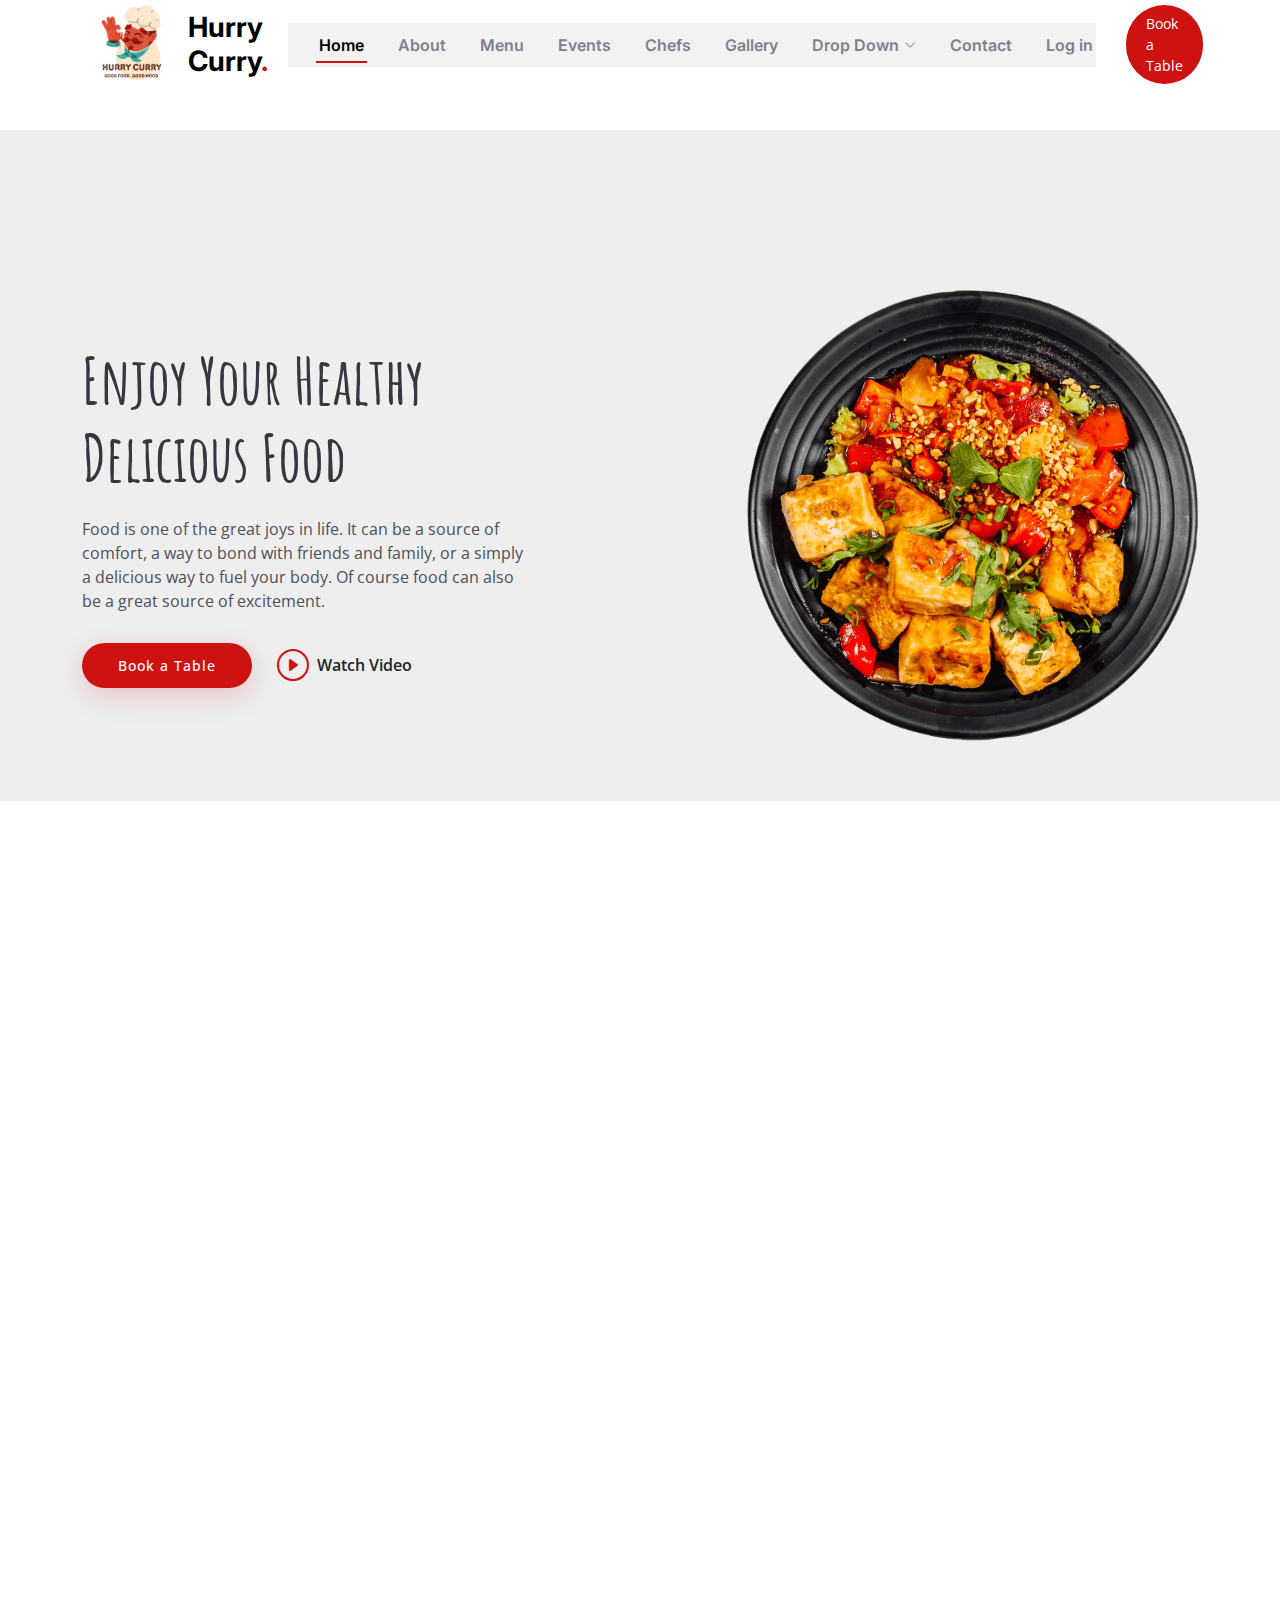
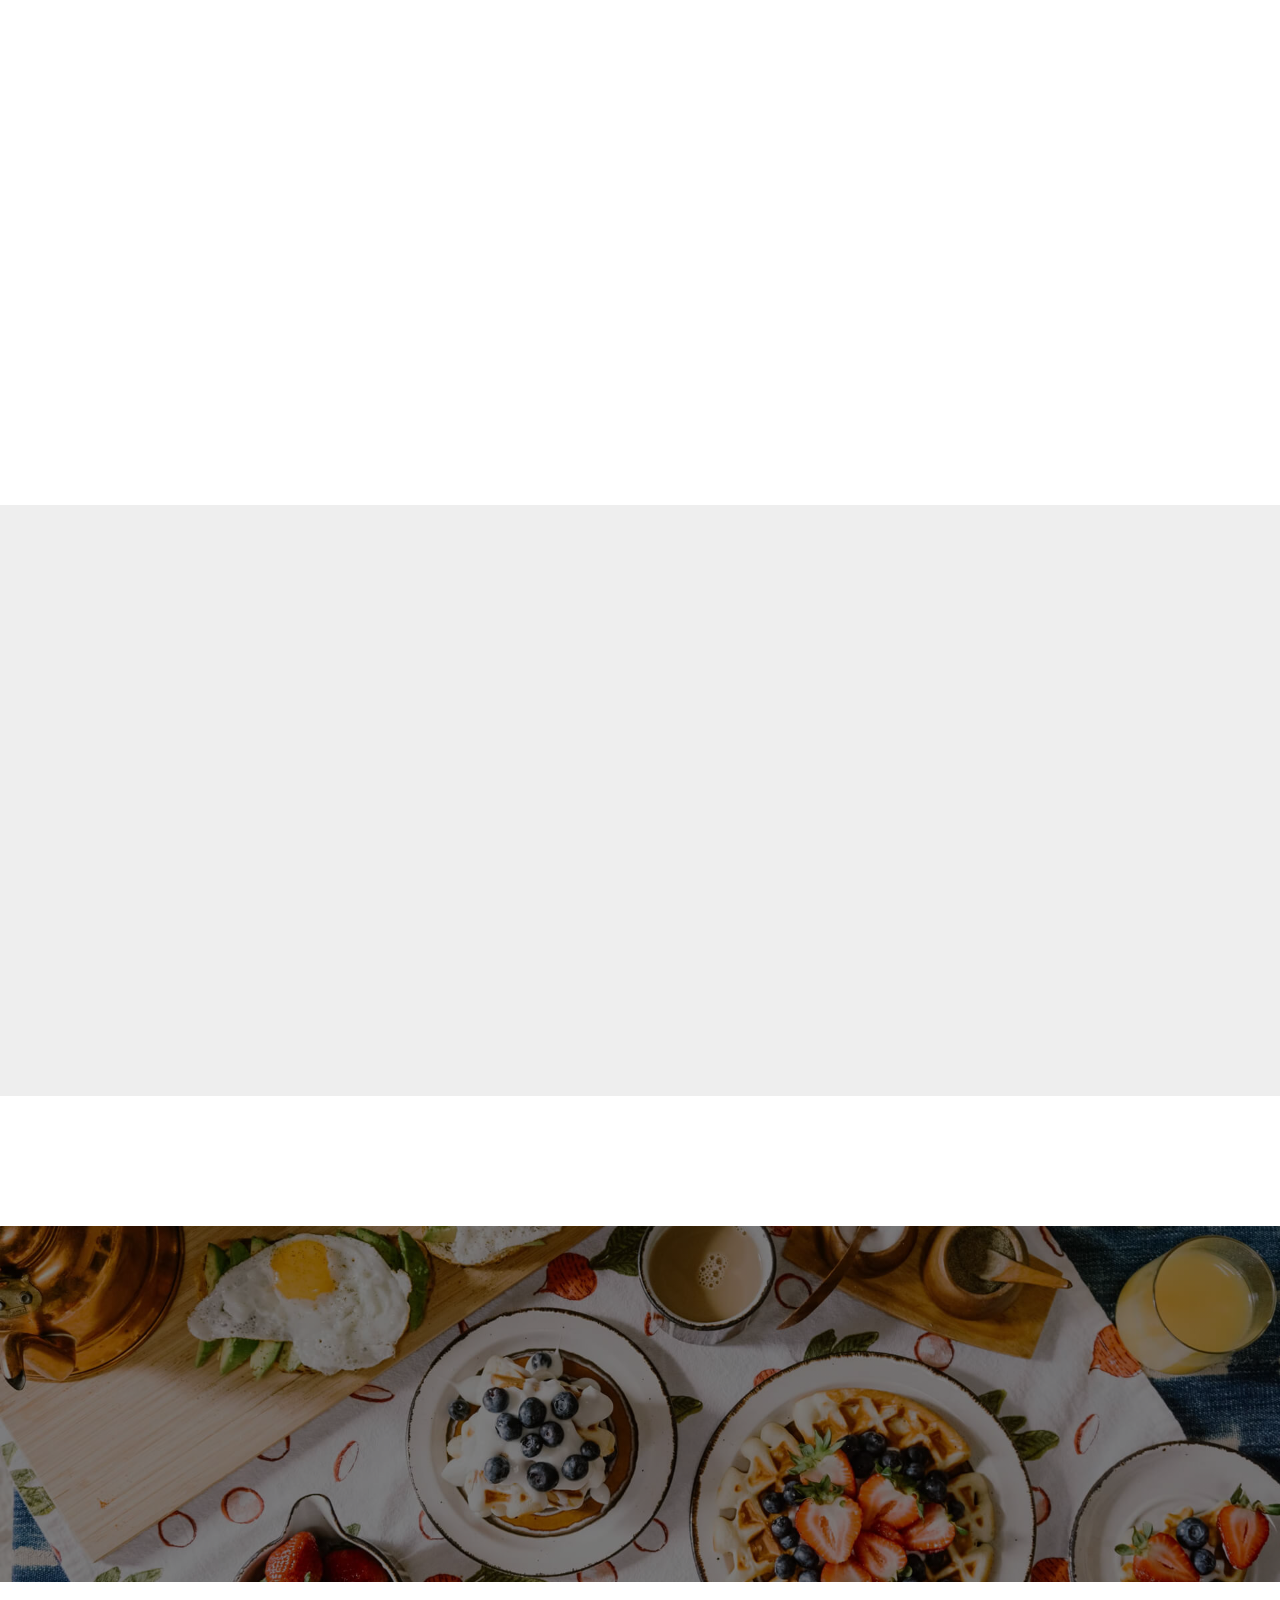
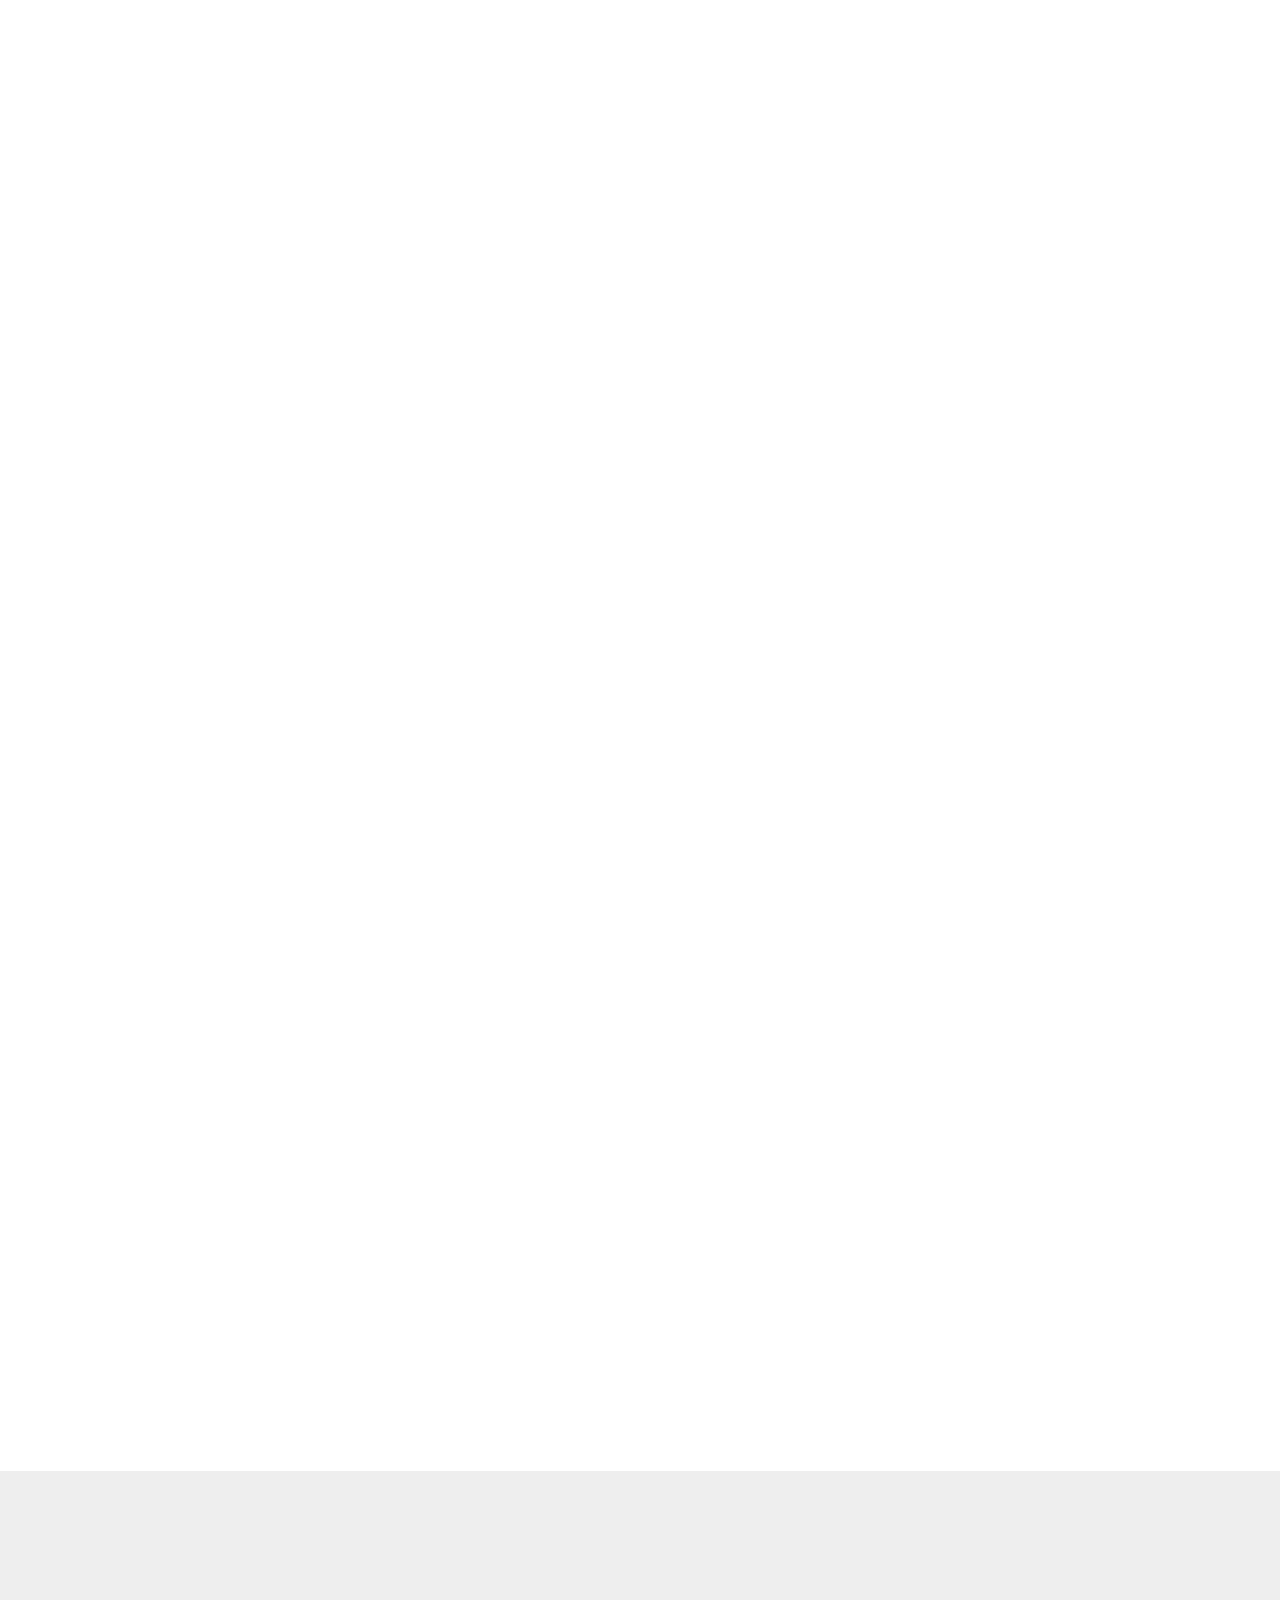
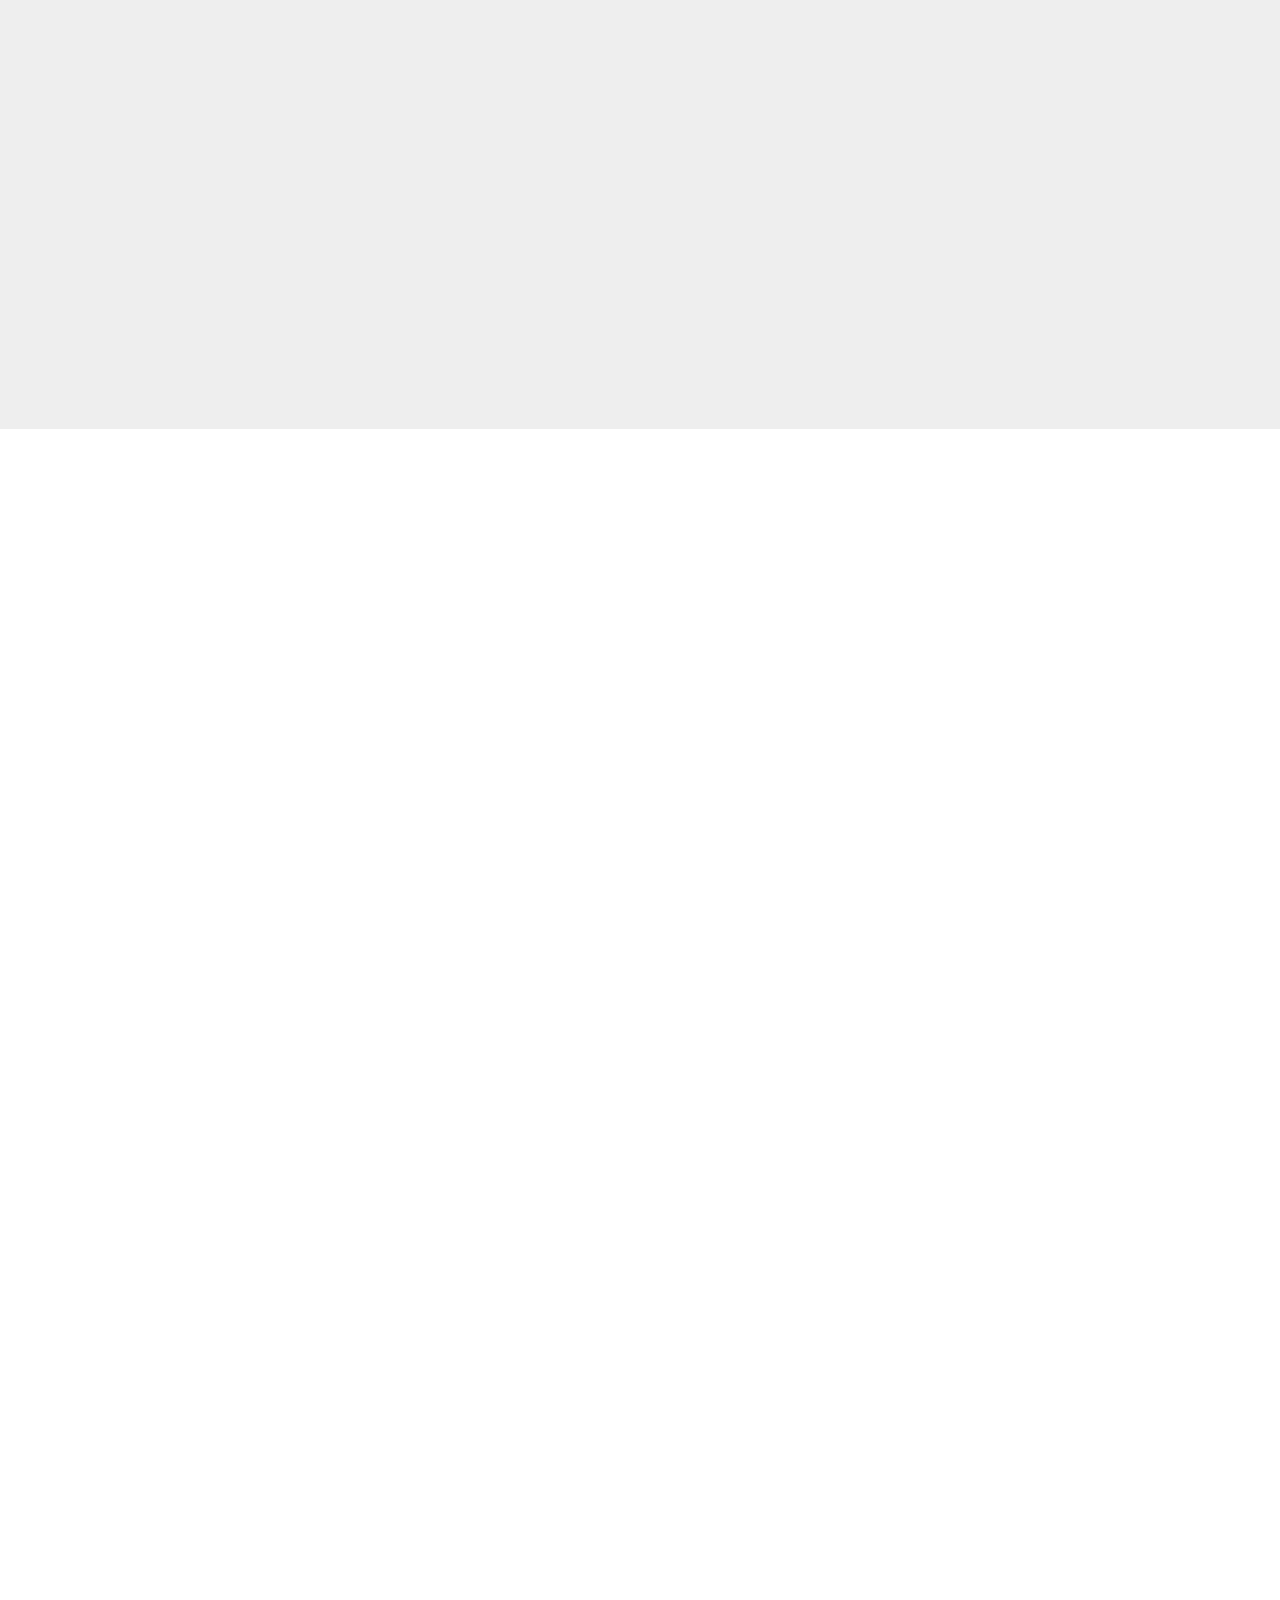
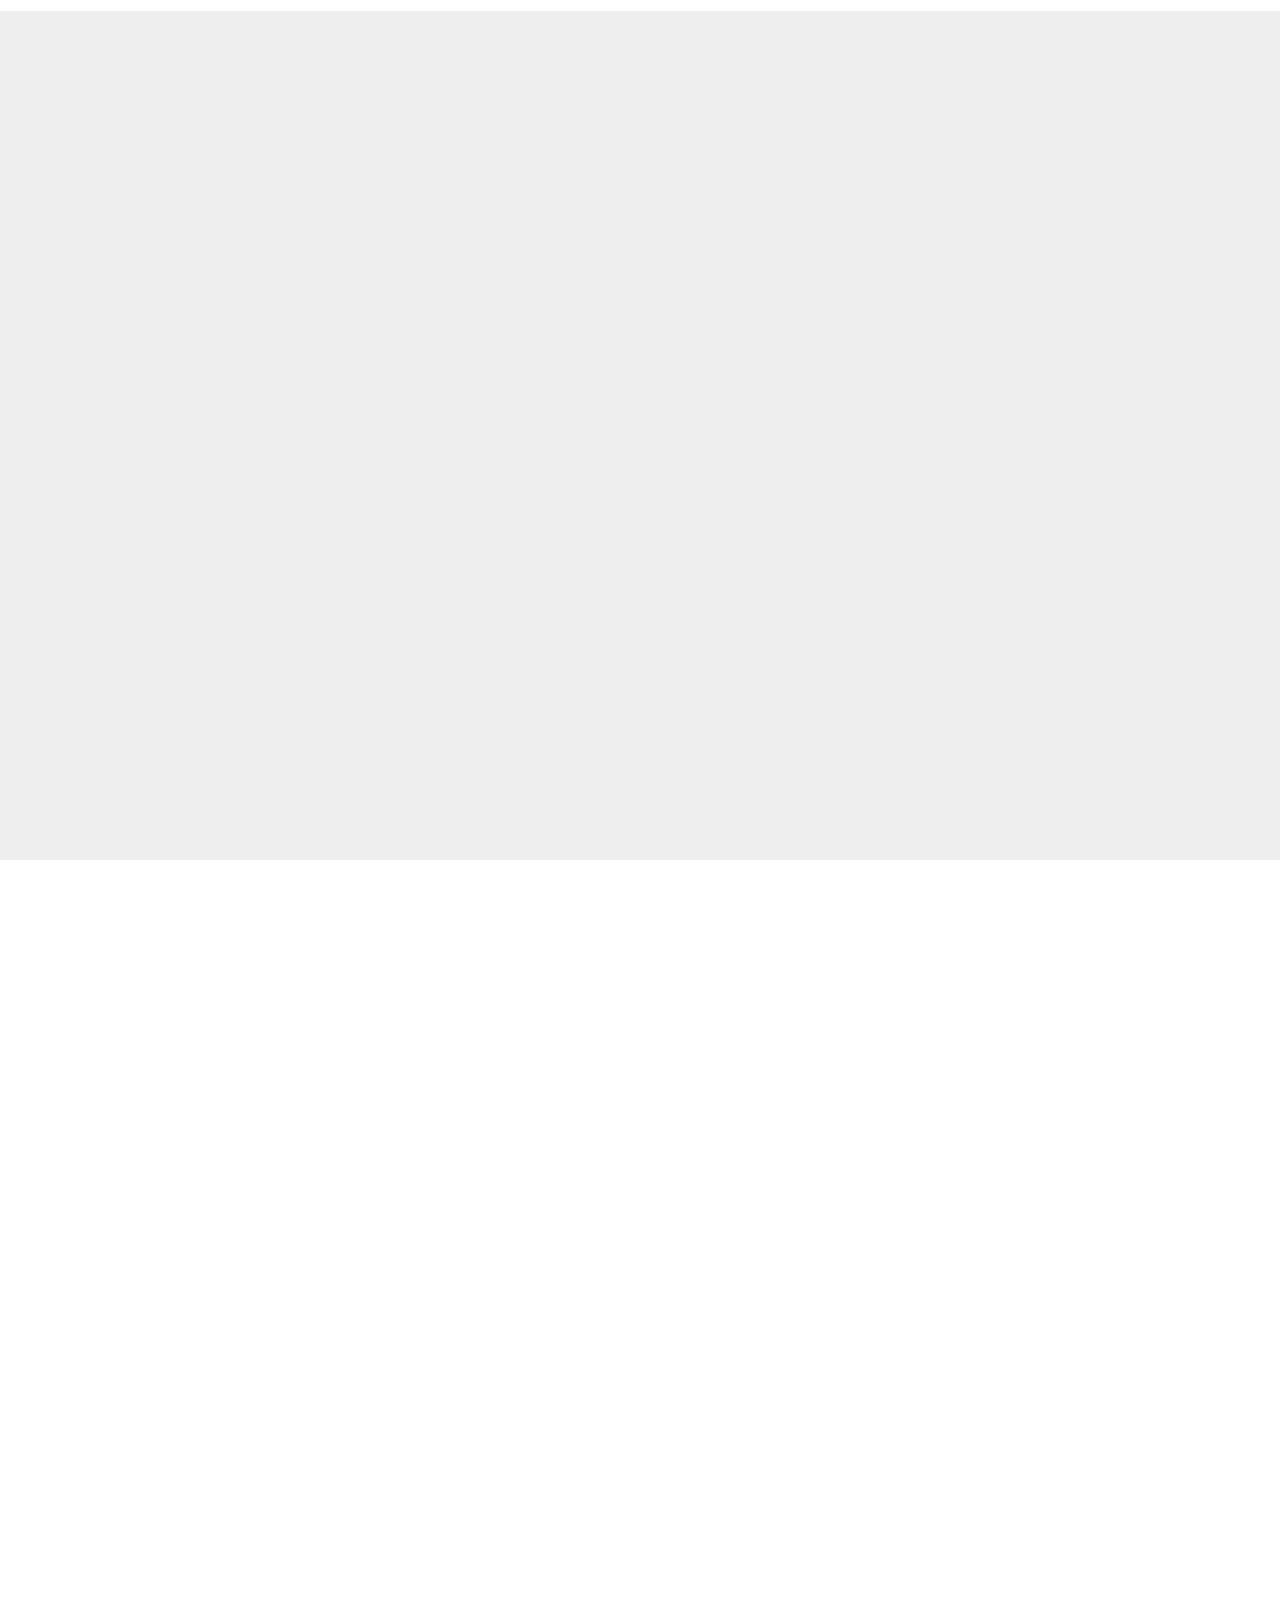
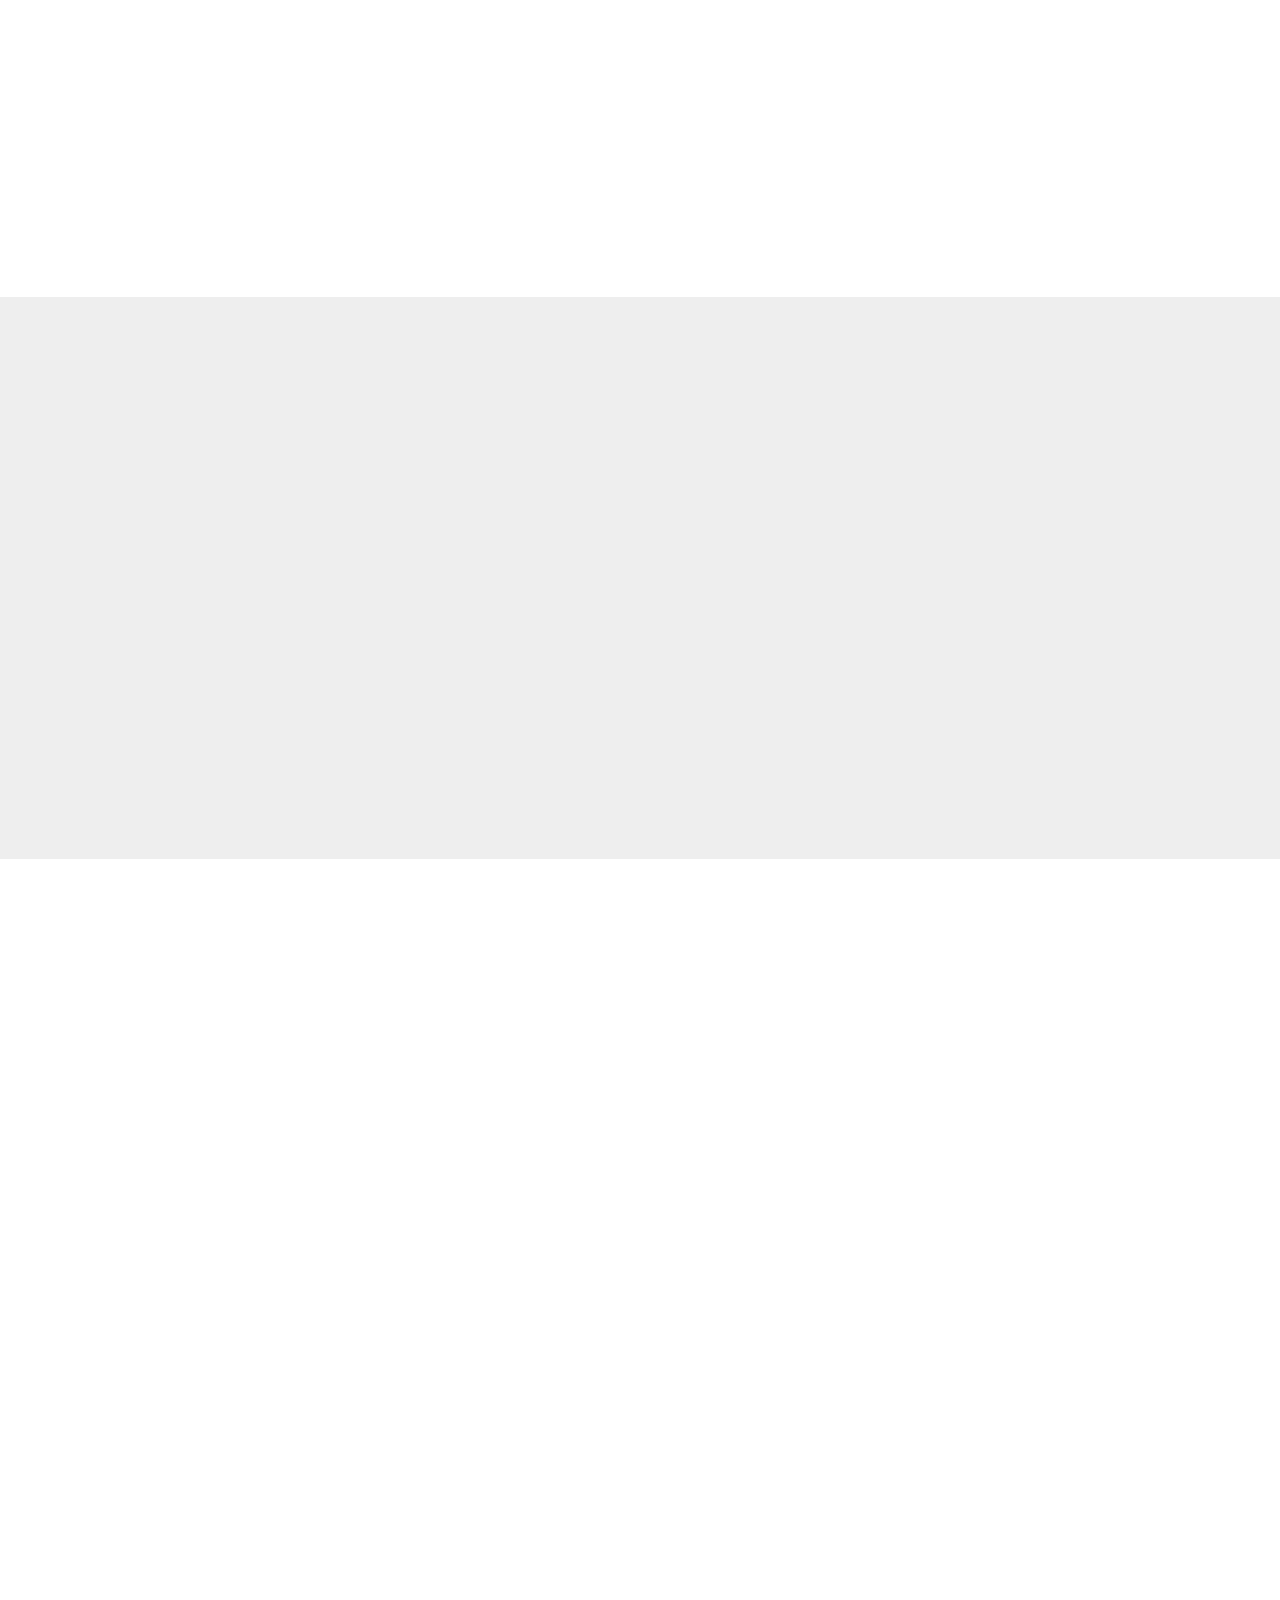
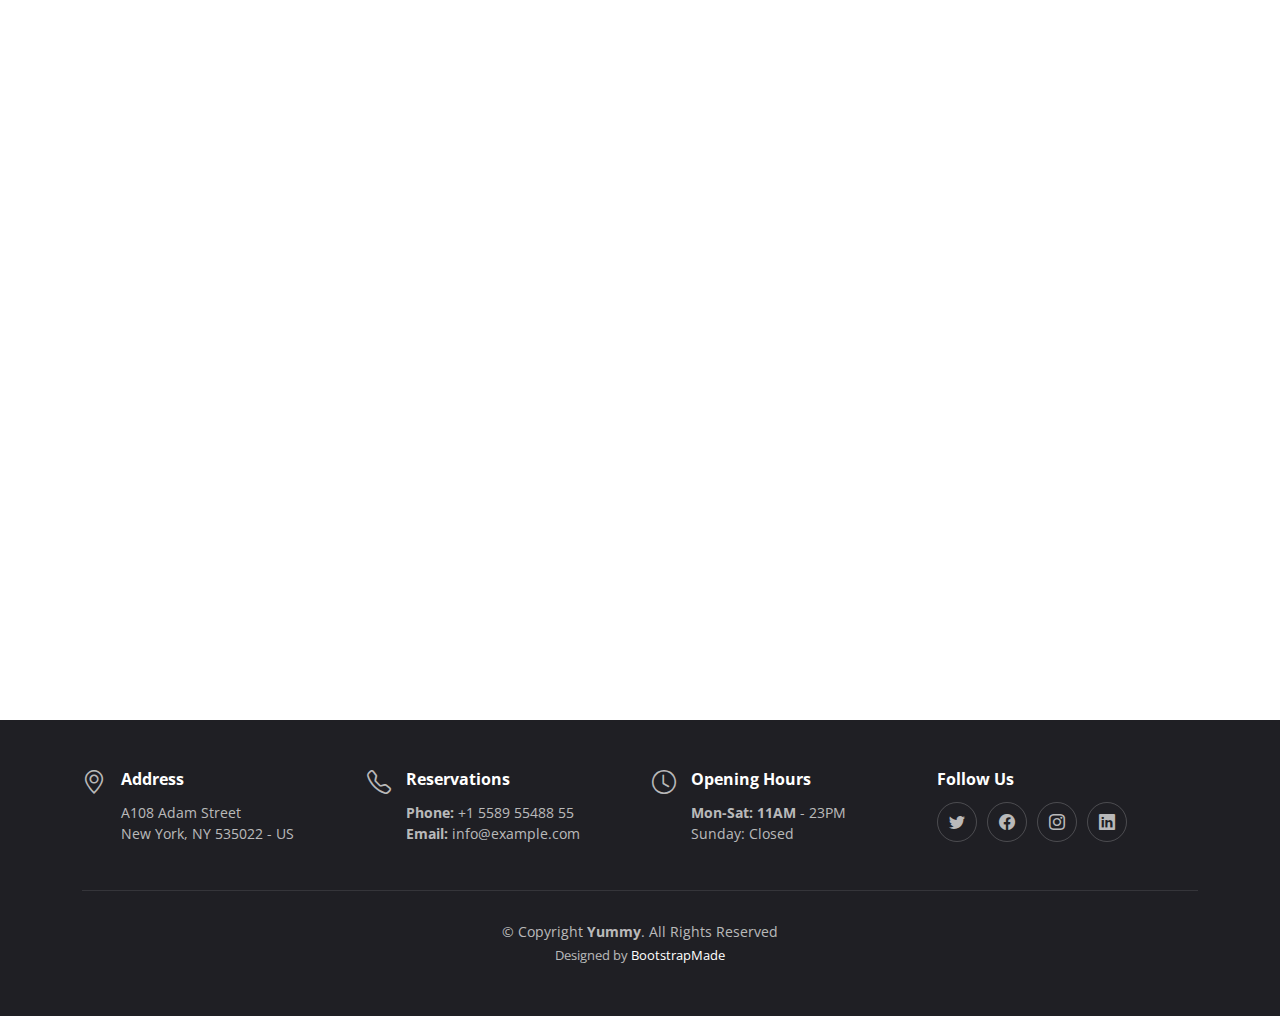
==== index.html @ 573c2448 "first commit" ====
<!DOCTYPE html>
<html lang="en">

<head>
  <meta charset="utf-8">
  <meta content="width=device-width, initial-scale=1.0" name="viewport">

  <title>Hurry_Curry</title>
  <meta content="" name="description">
  <meta content="" name="keywords">

  <!-- Favicons -->
  <link href="assets/img/logo6.jpg" rel="icon">
  <link href="assets/img/apple-touch-icon.png" rel="apple-touch-icon">

  <!-- Google Fonts -->
  <link rel="preconnect" href="https://fonts.googleapis.com">
  <link rel="preconnect" href="https://fonts.gstatic.com" crossorigin>
  <link href="https://fonts.googleapis.com/css2?family=Open+Sans:ital,wght@0,300;0,400;0,500;0,600;0,700;1,300;1,400;1,600;1,700&family=Amatic+SC:ital,wght@0,300;0,400;0,500;0,600;0,700;1,300;1,400;1,500;1,600;1,700&family=Inter:ital,wght@0,300;0,400;0,500;0,600;0,700;1,300;1,400;1,500;1,600;1,700&display=swap" rel="stylesheet">

  <!-- Vendor CSS Files -->
  <link href="assets/vendor/bootstrap/css/bootstrap.min.css" rel="stylesheet">
  <link href="assets/vendor/bootstrap-icons/bootstrap-icons.css" rel="stylesheet">
  <link href="assets/vendor/aos/aos.css" rel="stylesheet">
  <link href="assets/vendor/glightbox/css/glightbox.min.css" rel="stylesheet">
  <link href="assets/vendor/swiper/swiper-bundle.min.css" rel="stylesheet">

  <!-- Template Main CSS File -->
  <link href="assets/css/main.css" rel="stylesheet">

  <!-- =======================================================
  * Template Name: Yummy
  * Updated: May 30 2023 with Bootstrap v5.3.0
  * Template URL: https://bootstrapmade.com/yummy-bootstrap-restaurant-website-template/
  * Author: BootstrapMade.com
  * License: https://bootstrapmade.com/license/
  ======================================================== -->
</head>

<body>

  <!-- ======= Header ======= -->
  <header id="header" class="header fixed-top d-flex align-items-center">
    <div class="container d-flex align-items-center justify-content-between">

      <a href="index.html" class="logo d-flex align-items-center me-auto me-lg-0">
        <!-- Uncomment the line below if you also wish to use an image logo -->
        <img src="assets/img/logo1.png" alt="logo1"height="900"width="120"> 
        <h1>Hurry Curry<span>.</span></h1>
      </a>

      <nav id="navbar" class="navbar">
        <ul>
          <li><a href="#hero">Home</a></li>
          <li><a href="#about">About</a></li>
          <li><a href="#menu">Menu</a></li>
          <li><a href="#events">Events</a></li>
          <li><a href="#chefs">Chefs</a></li>
          <li><a href="#gallery">Gallery</a></li>
          <li class="dropdown"><a href="#"><span>Drop Down</span> <i class="bi bi-chevron-down dropdown-indicator"></i></a>
            <ul>
              <li><a href="#">Drop Down 1</a></li>
              <li class="dropdown"><a href="#"><span>Deep Drop Down</span> <i class="bi bi-chevron-down dropdown-indicator"></i></a>
                <ul>
                  <li><a href="#">Deep Drop Down 1</a></li>
                  <li><a href="#">Deep Drop Down 2</a></li>
                  <li><a href="#">Deep Drop Down 3</a></li>
                  <li><a href="#">Deep Drop Down 4</a></li>
                  <li><a href="#">Deep Drop Down 5</a></li>
                </ul>
              </li>
              <li><a href="#">Drop Down 2</a></li>
              <li><a href="#">Drop Down 3</a></li>
              <li><a href="#">Drop Down 4</a></li>
            </ul>
          </li>
          <li><a href="#contact">Contact</a></li>
          <li><a href="#login">Log in</a></li>
        </ul>
      </nav><!-- .navbar -->

      <a class="btn-book-a-table" href="#book-a-table">Book a Table</a>
      <i class="mobile-nav-toggle mobile-nav-show bi bi-list"></i>
      <i class="mobile-nav-toggle mobile-nav-hide d-none bi bi-x"></i>

    </div>
  </header><!-- End Header -->

  <!-- ======= Hero Section ======= -->
  <section id="hero" class="hero d-flex align-items-center section-bg">
    <div class="container">
      <div class="row justify-content-between gy-5">
        <div class="col-lg-5 order-2 order-lg-1 d-flex flex-column justify-content-center align-items-center align-items-lg-start text-center text-lg-start">
          <h2 data-aos="fade-up">Enjoy Your Healthy<br>Delicious Food</h2>
          <p data-aos="fade-up" data-aos-delay="100">Food is one of the great joys in life. It can be a source of comfort, a way to bond with friends and family, or a simply a delicious way to fuel your body. Of course food can also be a great source of excitement.</p>
          <div class="d-flex" data-aos="fade-up" data-aos-delay="200">
            <a href="#book-a-table" class="btn-book-a-table">Book a Table</a>
            <a href="https://youtu.be/vpkDyUBs6-k" class="glightbox btn-watch-video d-flex align-items-center"><i class="bi bi-play-circle"></i><span>Watch Video</span></a>
          </div>
        </div>
        <div class="col-lg-5 order-1 order-lg-2 text-center text-lg-start">
          <img src="assets/img/hero-img.png" class="img-fluid" alt="" data-aos="zoom-out" data-aos-delay="300">
        </div>
      </div>
    </div>
  </section><!-- End Hero Section -->

  <main id="main">

    <!-- ======= About Section ======= -->
    <section id="about" class="about">
      <div class="container" data-aos="fade-up">

        <div class="section-header">
          <h2>About Us</h2>
          <p>Learn More <span>About Us</span></p>
        </div>

        <div class="row gy-4">
          <div class="col-lg-7 position-relative about-img" style="background-image: url(assets/img/about.jpg) ;" data-aos="fade-up" data-aos-delay="150">
            <div class="call-us position-absolute">
              <h4>Book a Table</h4>
              <p>+1 5589 55488 55</p>
            </div>
          </div>
          <div class="col-lg-5 d-flex align-items-end" data-aos="fade-up" data-aos-delay="300">
            <div class="content ps-0 ps-lg-5">
              <p class="fst-italic">
                Lorem ipsum dolor sit amet, consectetur adipiscing elit, sed do eiusmod tempor incididunt ut labore et dolore
                magna aliqua.
              </p>
              <ul>
                <li><i class="bi bi-check2-all"></i> Ullamco laboris nisi ut aliquip ex ea commodo consequat.</li>
                <li><i class="bi bi-check2-all"></i> Duis aute irure dolor in reprehenderit in voluptate velit.</li>
                <li><i class="bi bi-check2-all"></i> Ullamco laboris nisi ut aliquip ex ea commodo consequat. Duis aute irure dolor in reprehenderit in voluptate trideta storacalaperda mastiro dolore eu fugiat nulla pariatur.</li>
              </ul>
              <p>
                Ullamco laboris nisi ut aliquip ex ea commodo consequat. Duis aute irure dolor in reprehenderit in voluptate
                velit esse cillum dolore eu fugiat nulla pariatur. Excepteur sint occaecat cupidatat non proident
              </p>

              <div class="position-relative mt-4">
                <img src="assets/img/about-2.jpg" class="img-fluid" alt="">
                <a href="https://www.youtube.com/watch?v=LXb3EKWsInQ" class="glightbox play-btn"></a>
              </div>
            </div>
          </div>
        </div>

      </div>
    </section><!-- End About Section -->

    <!-- ======= Why Us Section ======= -->
    <section id="why-us" class="why-us section-bg">
      <div class="container" data-aos="fade-up">

        <div class="row gy-4">

          <div class="col-lg-4" data-aos="fade-up" data-aos-delay="100">
            <div class="why-box">
              <h3>Why Choose Yummy?</h3>
              <p>
                Lorem ipsum dolor sit amet, consectetur adipiscing elit, sed do eiusmod tempor incididunt ut labore et dolore magna aliqua. Duis aute irure dolor in reprehenderit
                Asperiores dolores sed et. Tenetur quia eos. Autem tempore quibusdam vel necessitatibus optio ad corporis.
              </p>
              <div class="text-center">
                <a href="#" class="more-btn">Learn More <i class="bx bx-chevron-right"></i></a>
              </div>
            </div>
          </div><!-- End Why Box -->

          <div class="col-lg-8 d-flex align-items-center">
            <div class="row gy-4">

              <div class="col-xl-4" data-aos="fade-up" data-aos-delay="200">
                <div class="icon-box d-flex flex-column justify-content-center align-items-center">
                  <i class="bi bi-clipboard-data"></i>
                  <h4>Corporis voluptates officia eiusmod</h4>
                  <p>Consequuntur sunt aut quasi enim aliquam quae harum pariatur laboris nisi ut aliquip</p>
                </div>
              </div><!-- End Icon Box -->

              <div class="col-xl-4" data-aos="fade-up" data-aos-delay="300">
                <div class="icon-box d-flex flex-column justify-content-center align-items-center">
                  <i class="bi bi-gem"></i>
                  <h4>Ullamco laboris ladore pan</h4>
                  <p>Excepteur sint occaecat cupidatat non proident, sunt in culpa qui officia deserunt</p>
                </div>
              </div><!-- End Icon Box -->

              <div class="col-xl-4" data-aos="fade-up" data-aos-delay="400">
                <div class="icon-box d-flex flex-column justify-content-center align-items-center">
                  <i class="bi bi-inboxes"></i>
                  <h4>Labore consequatur incidid dolore</h4>
                  <p>Aut suscipit aut cum nemo deleniti aut omnis. Doloribus ut maiores omnis facere</p>
                </div>
              </div><!-- End Icon Box -->

            </div>
          </div>

        </div>

      </div>
    </section><!-- End Why Us Section -->

    <!-- ======= Stats Counter Section ======= -->
    <section id="stats-counter" class="stats-counter">
      <div class="container" data-aos="zoom-out">

        <div class="row gy-4">

          <div class="col-lg-3 col-md-6">
            <div class="stats-item text-center w-100 h-100">
              <span data-purecounter-start="0" data-purecounter-end="232" data-purecounter-duration="1" class="purecounter"></span>
              <p>Clients</p>
            </div>
          </div><!-- End Stats Item -->

          <div class="col-lg-3 col-md-6">
            <div class="stats-item text-center w-100 h-100">
              <span data-purecounter-start="0" data-purecounter-end="521" data-purecounter-duration="1" class="purecounter"></span>
              <p>Projects</p>
            </div>
          </div><!-- End Stats Item -->

          <div class="col-lg-3 col-md-6">
            <div class="stats-item text-center w-100 h-100">
              <span data-purecounter-start="0" data-purecounter-end="1453" data-purecounter-duration="1" class="purecounter"></span>
              <p>Hours Of Support</p>
            </div>
          </div><!-- End Stats Item -->

          <div class="col-lg-3 col-md-6">
            <div class="stats-item text-center w-100 h-100">
              <span data-purecounter-start="0" data-purecounter-end="32" data-purecounter-duration="1" class="purecounter"></span>
              <p>Workers</p>
            </div>
          </div><!-- End Stats Item -->

        </div>

      </div>
    </section><!-- End Stats Counter Section -->

    <!-- ======= Menu Section ======= -->
    <section id="menu" class="menu">
      <div class="container" data-aos="fade-up">

        <div class="section-header">
          <h2>Our Menu</h2>
          <p>Check Our <span>Yummy Menu</span></p>
        </div>

        <ul class="nav nav-tabs d-flex justify-content-center" data-aos="fade-up" data-aos-delay="200">

          <li class="nav-item">
            <a class="nav-link active show" data-bs-toggle="tab" data-bs-target="#menu-starters">
              <h4>Starters</h4>
            </a>
          </li><!-- End tab nav item -->

          <li class="nav-item">
            <a class="nav-link" data-bs-toggle="tab" data-bs-target="#menu-breakfast">
              <h4>Breakfast</h4>
            </a><!-- End tab nav item -->

          <li class="nav-item">
            <a class="nav-link" data-bs-toggle="tab" data-bs-target="#menu-lunch">
              <h4>Lunch</h4>
            </a>
          </li><!-- End tab nav item -->

          <li class="nav-item">
            <a class="nav-link" data-bs-toggle="tab" data-bs-target="#menu-dinner">
              <h4>Dinner</h4>
            </a>
          </li><!-- End tab nav item -->

        </ul>

        <div class="tab-content" data-aos="fade-up" data-aos-delay="300">

          <div class="tab-pane fade active show" id="menu-starters">

            <div class="tab-header text-center">
              <p>Menu</p>
              <h3>Starters</h3>
            </div>

            <div class="row gy-5">

              <div class="col-lg-4 menu-item">
                <a href="assets/img/menu/menu-item-1.png" class="glightbox"><img src="assets/img/menu/menu-item-1.png" class="menu-img img-fluid" alt=""></a>
                <h4>Magnam Tiste</h4>
                <p class="ingredients">
                  Lorem, deren, trataro, filede, nerada
                </p>
                <p class="price">
                  $5.95
                </p>
              </div><!-- Menu Item -->

              <div class="col-lg-4 menu-item">
                <a href="assets/img/menu/menu-item-2.png" class="glightbox"><img src="assets/img/menu/menu-item-2.png" class="menu-img img-fluid" alt=""></a>
                <h4>Aut Luia</h4>
                <p class="ingredients">
                  Lorem, deren, trataro, filede, nerada
                </p>
                <p class="price">
                  $14.95
                </p>
              </div><!-- Menu Item -->

              <div class="col-lg-4 menu-item">
                <a href="assets/img/menu/menu-item-3.png" class="glightbox"><img src="assets/img/menu/menu-item-3.png" class="menu-img img-fluid" alt=""></a>
                <h4>Est Eligendi</h4>
                <p class="ingredients">
                  Lorem, deren, trataro, filede, nerada
                </p>
                <p class="price">
                  $8.95
                </p>
              </div><!-- Menu Item -->

              <div class="col-lg-4 menu-item">
                <a href="assets/img/menu/menu-item-4.png" class="glightbox"><img src="assets/img/menu/menu-item-4.png" class="menu-img img-fluid" alt=""></a>
                <h4>Eos Luibusdam</h4>
                <p class="ingredients">
                  Lorem, deren, trataro, filede, nerada
                </p>
                <p class="price">
                  $12.95
                </p>
              </div><!-- Menu Item -->

              <div class="col-lg-4 menu-item">
                <a href="assets/img/menu/menu-item-5.png" class="glightbox"><img src="assets/img/menu/menu-item-5.png" class="menu-img img-fluid" alt=""></a>
                <h4>Eos Luibusdam</h4>
                <p class="ingredients">
                  Lorem, deren, trataro, filede, nerada
                </p>
                <p class="price">
                  $12.95
                </p>
              </div><!-- Menu Item -->

              <div class="col-lg-4 menu-item">
                <a href="assets/img/menu/menu-item-6.png" class="glightbox"><img src="assets/img/menu/menu-item-6.png" class="menu-img img-fluid" alt=""></a>
                <h4>Laboriosam Direva</h4>
                <p class="ingredients">
                  Lorem, deren, trataro, filede, nerada
                </p>
                <p class="price">
                  $9.95
                </p>
              </div><!-- Menu Item -->

            </div>
          </div><!-- End Starter Menu Content -->

          <div class="tab-pane fade" id="menu-breakfast">

            <div class="tab-header text-center">
              <p>Menu</p>
              <h3>Breakfast</h3>
            </div>

            <div class="row gy-5">

              <div class="col-lg-4 menu-item">
                <a href="assets/img/menu/menu-item-1.png" class="glightbox"><img src="assets/img/menu/menu-item-1.png" class="menu-img img-fluid" alt=""></a>
                <h4>Magnam Tiste</h4>
                <p class="ingredients">
                  Lorem, deren, trataro, filede, nerada
                </p>
                <p class="price">
                  $5.95
                </p>
              </div><!-- Menu Item -->

              <div class="col-lg-4 menu-item">
                <a href="assets/img/menu/menu-item-2.png" class="glightbox"><img src="assets/img/menu/menu-item-2.png" class="menu-img img-fluid" alt=""></a>
                <h4>Aut Luia</h4>
                <p class="ingredients">
                  Lorem, deren, trataro, filede, nerada
                </p>
                <p class="price">
                  $14.95
                </p>
              </div><!-- Menu Item -->

              <div class="col-lg-4 menu-item">
                <a href="assets/img/menu/menu-item-3.png" class="glightbox"><img src="assets/img/menu/menu-item-3.png" class="menu-img img-fluid" alt=""></a>
                <h4>Est Eligendi</h4>
                <p class="ingredients">
                  Lorem, deren, trataro, filede, nerada
                </p>
                <p class="price">
                  $8.95
                </p>
              </div><!-- Menu Item -->

              <div class="col-lg-4 menu-item">
                <a href="assets/img/menu/menu-item-4.png" class="glightbox"><img src="assets/img/menu/menu-item-4.png" class="menu-img img-fluid" alt=""></a>
                <h4>Eos Luibusdam</h4>
                <p class="ingredients">
                  Lorem, deren, trataro, filede, nerada
                </p>
                <p class="price">
                  $12.95
                </p>
              </div><!-- Menu Item -->

              <div class="col-lg-4 menu-item">
                <a href="assets/img/menu/menu-item-5.png" class="glightbox"><img src="assets/img/menu/menu-item-5.png" class="menu-img img-fluid" alt=""></a>
                <h4>Eos Luibusdam</h4>
                <p class="ingredients">
                  Lorem, deren, trataro, filede, nerada
                </p>
                <p class="price">
                  $12.95
                </p>
              </div><!-- Menu Item -->

              <div class="col-lg-4 menu-item">
                <a href="assets/img/menu/menu-item-6.png" class="glightbox"><img src="assets/img/menu/menu-item-6.png" class="menu-img img-fluid" alt=""></a>
                <h4>Laboriosam Direva</h4>
                <p class="ingredients">
                  Lorem, deren, trataro, filede, nerada
                </p>
                <p class="price">
                  $9.95
                </p>
              </div><!-- Menu Item -->

            </div>
          </div><!-- End Breakfast Menu Content -->

          <div class="tab-pane fade" id="menu-lunch">

            <div class="tab-header text-center">
              <p>Menu</p>
              <h3>Lunch</h3>
            </div>

            <div class="row gy-5">

              <div class="col-lg-4 menu-item">
                <a href="assets/img/menu/menu-item-1.png" class="glightbox"><img src="assets/img/menu/menu-item-1.png" class="menu-img img-fluid" alt=""></a>
                <h4>Magnam Tiste</h4>
                <p class="ingredients">
                  Lorem, deren, trataro, filede, nerada
                </p>
                <p class="price">
                  $5.95
                </p>
              </div><!-- Menu Item -->

              <div class="col-lg-4 menu-item">
                <a href="assets/img/menu/menu-item-2.png" class="glightbox"><img src="assets/img/menu/menu-item-2.png" class="menu-img img-fluid" alt=""></a>
                <h4>Aut Luia</h4>
                <p class="ingredients">
                  Lorem, deren, trataro, filede, nerada
                </p>
                <p class="price">
                  $14.95
                </p>
              </div><!-- Menu Item -->

              <div class="col-lg-4 menu-item">
                <a href="assets/img/menu/menu-item-3.png" class="glightbox"><img src="assets/img/menu/menu-item-3.png" class="menu-img img-fluid" alt=""></a>
                <h4>Est Eligendi</h4>
                <p class="ingredients">
                  Lorem, deren, trataro, filede, nerada
                </p>
                <p class="price">
                  $8.95
                </p>
              </div><!-- Menu Item -->

              <div class="col-lg-4 menu-item">
                <a href="assets/img/menu/menu-item-4.png" class="glightbox"><img src="assets/img/menu/menu-item-4.png" class="menu-img img-fluid" alt=""></a>
                <h4>Eos Luibusdam</h4>
                <p class="ingredients">
                  Lorem, deren, trataro, filede, nerada
                </p>
                <p class="price">
                  $12.95
                </p>
              </div><!-- Menu Item -->

              <div class="col-lg-4 menu-item">
                <a href="assets/img/menu/menu-item-5.png" class="glightbox"><img src="assets/img/menu/menu-item-5.png" class="menu-img img-fluid" alt=""></a>
                <h4>Eos Luibusdam</h4>
                <p class="ingredients">
                  Lorem, deren, trataro, filede, nerada
                </p>
                <p class="price">
                  $12.95
                </p>
              </div><!-- Menu Item -->

              <div class="col-lg-4 menu-item">
                <a href="assets/img/menu/menu-item-6.png" class="glightbox"><img src="assets/img/menu/menu-item-6.png" class="menu-img img-fluid" alt=""></a>
                <h4>Laboriosam Direva</h4>
                <p class="ingredients">
                  Lorem, deren, trataro, filede, nerada
                </p>
                <p class="price">
                  $9.95
                </p>
              </div><!-- Menu Item -->

            </div>
          </div><!-- End Lunch Menu Content -->

          <div class="tab-pane fade" id="menu-dinner">

            <div class="tab-header text-center">
              <p>Menu</p>
              <h3>Dinner</h3>
            </div>

            <div class="row gy-5">

              <div class="col-lg-4 menu-item">
                <a href="assets/img/menu/menu-item-1.png" class="glightbox"><img src="assets/img/menu/menu-item-1.png" class="menu-img img-fluid" alt=""></a>
                <h4>Magnam Tiste</h4>
                <p class="ingredients">
                  Lorem, deren, trataro, filede, nerada
                </p>
                <p class="price">
                  $5.95
                </p>
              </div><!-- Menu Item -->

              <div class="col-lg-4 menu-item">
                <a href="assets/img/menu/menu-item-2.png" class="glightbox"><img src="assets/img/menu/menu-item-2.png" class="menu-img img-fluid" alt=""></a>
                <h4>Aut Luia</h4>
                <p class="ingredients">
                  Lorem, deren, trataro, filede, nerada
                </p>
                <p class="price">
                  $14.95
                </p>
              </div><!-- Menu Item -->

              <div class="col-lg-4 menu-item">
                <a href="assets/img/menu/menu-item-3.png" class="glightbox"><img src="assets/img/menu/menu-item-3.png" class="menu-img img-fluid" alt=""></a>
                <h4>Est Eligendi</h4>
                <p class="ingredients">
                  Lorem, deren, trataro, filede, nerada
                </p>
                <p class="price">
                  $8.95
                </p>
              </div><!-- Menu Item -->

              <div class="col-lg-4 menu-item">
                <a href="assets/img/menu/menu-item-4.png" class="glightbox"><img src="assets/img/menu/menu-item-4.png" class="menu-img img-fluid" alt=""></a>
                <h4>Eos Luibusdam</h4>
                <p class="ingredients">
                  Lorem, deren, trataro, filede, nerada
                </p>
                <p class="price">
                  $12.95
                </p>
              </div><!-- Menu Item -->

              <div class="col-lg-4 menu-item">
                <a href="assets/img/menu/menu-item-5.png" class="glightbox"><img src="assets/img/menu/menu-item-5.png" class="menu-img img-fluid" alt=""></a>
                <h4>Eos Luibusdam</h4>
                <p class="ingredients">
                  Lorem, deren, trataro, filede, nerada
                </p>
                <p class="price">
                  $12.95
                </p>
              </div><!-- Menu Item -->

              <div class="col-lg-4 menu-item">
                <a href="assets/img/menu/menu-item-6.png" class="glightbox"><img src="assets/img/menu/menu-item-6.png" class="menu-img img-fluid" alt=""></a>
                <h4>Laboriosam Direva</h4>
                <p class="ingredients">
                  Lorem, deren, trataro, filede, nerada
                </p>
                <p class="price">
                  $9.95
                </p>
              </div><!-- Menu Item -->

            </div>
          </div><!-- End Dinner Menu Content -->

        </div>

      </div>
    </section><!-- End Menu Section -->

    <!-- ======= Testimonials Section ======= -->
    <section id="testimonials" class="testimonials section-bg">
      <div class="container" data-aos="fade-up">

        <div class="section-header">
          <h2>Testimonials</h2>
          <p>What Are They <span>Saying About Us</span></p>
        </div>

        <div class="slides-1 swiper" data-aos="fade-up" data-aos-delay="100">
          <div class="swiper-wrapper">

            <div class="swiper-slide">
              <div class="testimonial-item">
                <div class="row gy-4 justify-content-center">
                  <div class="col-lg-6">
                    <div class="testimonial-content">
                      <p>
                        <i class="bi bi-quote quote-icon-left"></i>
                        Proin iaculis purus consequat sem cure digni ssim donec porttitora entum suscipit rhoncus. Accusantium quam, ultricies eget id, aliquam eget nibh et. Maecen aliquam, risus at semper.
                        <i class="bi bi-quote quote-icon-right"></i>
                      </p>
                      <h3>Saul Goodman</h3>
                      <h4>Ceo &amp; Founder</h4>
                      <div class="stars">
                        <i class="bi bi-star-fill"></i><i class="bi bi-star-fill"></i><i class="bi bi-star-fill"></i><i class="bi bi-star-fill"></i><i class="bi bi-star-fill"></i>
                      </div>
                    </div>
                  </div>
                  <div class="col-lg-2 text-center">
                    <img src="assets/img/testimonials/testimonials-1.jpg" class="img-fluid testimonial-img" alt="">
                  </div>
                </div>
              </div>
            </div><!-- End testimonial item -->

            <div class="swiper-slide">
              <div class="testimonial-item">
                <div class="row gy-4 justify-content-center">
                  <div class="col-lg-6">
                    <div class="testimonial-content">
                      <p>
                        <i class="bi bi-quote quote-icon-left"></i>
                        Export tempor illum tamen malis malis eram quae irure esse labore quem cillum quid cillum eram malis quorum velit fore eram velit sunt aliqua noster fugiat irure amet legam anim culpa.
                        <i class="bi bi-quote quote-icon-right"></i>
                      </p>
                      <h3>Sara Wilsson</h3>
                      <h4>Designer</h4>
                      <div class="stars">
                        <i class="bi bi-star-fill"></i><i class="bi bi-star-fill"></i><i class="bi bi-star-fill"></i><i class="bi bi-star-fill"></i><i class="bi bi-star-fill"></i>
                      </div>
                    </div>
                  </div>
                  <div class="col-lg-2 text-center">
                    <img src="assets/img/testimonials/testimonials-2.jpg" class="img-fluid testimonial-img" alt="">
                  </div>
                </div>
              </div>
            </div><!-- End testimonial item -->

            <div class="swiper-slide">
              <div class="testimonial-item">
                <div class="row gy-4 justify-content-center">
                  <div class="col-lg-6">
                    <div class="testimonial-content">
                      <p>
                        <i class="bi bi-quote quote-icon-left"></i>
                        Enim nisi quem export duis labore cillum quae magna enim sint quorum nulla quem veniam duis minim tempor labore quem eram duis noster aute amet eram fore quis sint minim.
                        <i class="bi bi-quote quote-icon-right"></i>
                      </p>
                      <h3>Jena Karlis</h3>
                      <h4>Store Owner</h4>
                      <div class="stars">
                        <i class="bi bi-star-fill"></i><i class="bi bi-star-fill"></i><i class="bi bi-star-fill"></i><i class="bi bi-star-fill"></i><i class="bi bi-star-fill"></i>
                      </div>
                    </div>
                  </div>
                  <div class="col-lg-2 text-center">
                    <img src="assets/img/testimonials/testimonials-3.jpg" class="img-fluid testimonial-img" alt="">
                  </div>
                </div>
              </div>
            </div><!-- End testimonial item -->

            <div class="swiper-slide">
              <div class="testimonial-item">
                <div class="row gy-4 justify-content-center">
                  <div class="col-lg-6">
                    <div class="testimonial-content">
                      <p>
                        <i class="bi bi-quote quote-icon-left"></i>
                        Quis quorum aliqua sint quem legam fore sunt eram irure aliqua veniam tempor noster veniam enim culpa labore duis sunt culpa nulla illum cillum fugiat legam esse veniam culpa fore nisi cillum quid.
                        <i class="bi bi-quote quote-icon-right"></i>
                      </p>
                      <h3>John Larson</h3>
                      <h4>Entrepreneur</h4>
                      <div class="stars">
                        <i class="bi bi-star-fill"></i><i class="bi bi-star-fill"></i><i class="bi bi-star-fill"></i><i class="bi bi-star-fill"></i><i class="bi bi-star-fill"></i>
                      </div>
                    </div>
                  </div>
                  <div class="col-lg-2 text-center">
                    <img src="assets/img/testimonials/testimonials-4.jpg" class="img-fluid testimonial-img" alt="">
                  </div>
                </div>
              </div>
            </div><!-- End testimonial item -->

          </div>
          <div class="swiper-pagination"></div>
        </div>

      </div>
    </section><!-- End Testimonials Section -->

    <!-- ======= Events Section ======= -->
    <section id="events" class="events">
      <div class="container-fluid" data-aos="fade-up">

        <div class="section-header">
          <h2>Events</h2>
          <p>Share <span>Your Moments</span> In Our Restaurant</p>
        </div>

        <div class="slides-3 swiper" data-aos="fade-up" data-aos-delay="100">
          <div class="swiper-wrapper">

            <div class="swiper-slide event-item d-flex flex-column justify-content-end" style="background-image: url(assets/img/events-1.jpg)">
              <h3>Custom Parties</h3>
              <div class="price align-self-start">$99</div>
              <p class="description">
                Quo corporis voluptas ea ad. Consectetur inventore sapiente ipsum voluptas eos omnis facere. Enim facilis veritatis id est rem repudiandae nulla expedita quas.
              </p>
            </div><!-- End Event item -->

            <div class="swiper-slide event-item d-flex flex-column justify-content-end" style="background-image: url(assets/img/events-2.jpg)">
              <h3>Private Parties</h3>
              <div class="price align-self-start">$289</div>
              <p class="description">
                In delectus sint qui et enim. Et ab repudiandae inventore quaerat doloribus. Facere nemo vero est ut dolores ea assumenda et. Delectus saepe accusamus aspernatur.
              </p>
            </div><!-- End Event item -->

            <div class="swiper-slide event-item d-flex flex-column justify-content-end" style="background-image: url(assets/img/events-3.jpg)">
              <h3>Birthday Parties</h3>
              <div class="price align-self-start">$499</div>
              <p class="description">
                Laborum aperiam atque omnis minus omnis est qui assumenda quos. Quis id sit quibusdam. Esse quisquam ducimus officia ipsum ut quibusdam maxime. Non enim perspiciatis.
              </p>
            </div><!-- End Event item -->

          </div>
          <div class="swiper-pagination"></div>
        </div>

      </div>
    </section><!-- End Events Section -->

    <!-- ======= Chefs Section ======= -->
    <section id="chefs" class="chefs section-bg">
      <div class="container" data-aos="fade-up">

        <div class="section-header">
          <h2>Chefs</h2>
          <p>Our <span>Proffesional</span> Chefs</p>
        </div>

        <div class="row gy-4">

          <div class="col-lg-4 col-md-6 d-flex align-items-stretch" data-aos="fade-up" data-aos-delay="100">
            <div class="chef-member">
              <div class="member-img">
                <img src="assets/img/chefs/chefs-1.jpg" class="img-fluid" alt="">
                <div class="social">
                  <a href=""><i class="bi bi-twitter"></i></a>
                  <a href=""><i class="bi bi-facebook"></i></a>
                  <a href=""><i class="bi bi-instagram"></i></a>
                  <a href=""><i class="bi bi-linkedin"></i></a>
                </div>
              </div>
              <div class="member-info">
                <h4>Walter White</h4>
                <span>Master Chef</span>
                <p>Velit aut quia fugit et et. Dolorum ea voluptate vel tempore tenetur ipsa quae aut. Ipsum exercitationem iure minima enim corporis et voluptate.</p>
              </div>
            </div>
          </div><!-- End Chefs Member -->

          <div class="col-lg-4 col-md-6 d-flex align-items-stretch" data-aos="fade-up" data-aos-delay="200">
            <div class="chef-member">
              <div class="member-img">
                <img src="assets/img/chefs/chefs-2.jpg" class="img-fluid" alt="">
                <div class="social">
                  <a href=""><i class="bi bi-twitter"></i></a>
                  <a href=""><i class="bi bi-facebook"></i></a>
                  <a href=""><i class="bi bi-instagram"></i></a>
                  <a href=""><i class="bi bi-linkedin"></i></a>
                </div>
              </div>
              <div class="member-info">
                <h4>Sarah Jhonson</h4>
                <span>Patissier</span>
                <p>Quo esse repellendus quia id. Est eum et accusantium pariatur fugit nihil minima suscipit corporis. Voluptate sed quas reiciendis animi neque sapiente.</p>
              </div>
            </div>
          </div><!-- End Chefs Member -->

          <div class="col-lg-4 col-md-6 d-flex align-items-stretch" data-aos="fade-up" data-aos-delay="300">
            <div class="chef-member">
              <div class="member-img">
                <img src="assets/img/chefs/chefs-3.jpg" class="img-fluid" alt="">
                <div class="social">
                  <a href=""><i class="bi bi-twitter"></i></a>
                  <a href=""><i class="bi bi-facebook"></i></a>
                  <a href=""><i class="bi bi-instagram"></i></a>
                  <a href=""><i class="bi bi-linkedin"></i></a>
                </div>
              </div>
              <div class="member-info">
                <h4>William Anderson</h4>
                <span>Cook</span>
                <p>Vero omnis enim consequatur. Voluptas consectetur unde qui molestiae deserunt. Voluptates enim aut architecto porro aspernatur molestiae modi.</p>
              </div>
            </div>
          </div><!-- End Chefs Member -->

        </div>

      </div>
    </section><!-- End Chefs Section -->

    <!-- ======= Book A Table Section ======= -->
    <section id="book-a-table" class="book-a-table">
      <div class="container" data-aos="fade-up">

        <div class="section-header">
          <h2>Book A Table</h2>
          <p>Book <span>Your Stay</span> With Us</p>
        </div>

        <div class="row g-0">

          <div class="col-lg-4 reservation-img" style="background-image: url(assets/img/reservation.jpg);" data-aos="zoom-out" data-aos-delay="200"></div>

          <div class="col-lg-8 d-flex align-items-center reservation-form-bg">
            <form action="forms/book-a-table.php" method="post" role="form" class="php-email-form" data-aos="fade-up" data-aos-delay="100">
              <div class="row gy-4">
                <div class="col-lg-4 col-md-6">
                  <input type="text" name="name" class="form-control" id="name" placeholder="Your Name" data-rule="minlen:4" data-msg="Please enter at least 4 chars">
                  <div class="validate"></div>
                </div>
                <div class="col-lg-4 col-md-6">
                  <input type="email" class="form-control" name="email" id="email" placeholder="Your Email" data-rule="email" data-msg="Please enter a valid email">
                  <div class="validate"></div>
                </div>
                <div class="col-lg-4 col-md-6">
                  <input type="text" class="form-control" name="phone" id="phone" placeholder="Your Phone" data-rule="minlen:4" data-msg="Please enter at least 4 chars">
                  <div class="validate"></div>
                </div>
                <div class="col-lg-4 col-md-6">
                  <input type="text" name="date" class="form-control" id="date" placeholder="Date" data-rule="minlen:4" data-msg="Please enter at least 4 chars">
                  <div class="validate"></div>
                </div>
                <div class="col-lg-4 col-md-6">
                  <input type="text" class="form-control" name="time" id="time" placeholder="Time" data-rule="minlen:4" data-msg="Please enter at least 4 chars">
                  <div class="validate"></div>
                </div>
                <div class="col-lg-4 col-md-6">
                  <input type="number" class="form-control" name="people" id="people" placeholder="# of people" data-rule="minlen:1" data-msg="Please enter at least 1 chars">
                  <div class="validate"></div>
                </div>
              </div>
              <div class="form-group mt-3">
                <textarea class="form-control" name="message" rows="5" placeholder="Message"></textarea>
                <div class="validate"></div>
              </div>
              <div class="mb-3">
                <div class="loading">Loading</div>
                <div class="error-message"></div>
                <div class="sent-message">Your booking request was sent. We will call back or send an Email to confirm your reservation. Thank you!</div>
              </div>
              <div class="text-center"><button type="submit">Book a Table</button></div>
            </form>
          </div><!-- End Reservation Form -->

        </div>

      </div>
    </section><!-- End Book A Table Section -->

    <!-- ======= Gallery Section ======= -->
    <section id="gallery" class="gallery section-bg">
      <div class="container" data-aos="fade-up">

        <div class="section-header">
          <h2>gallery</h2>
          <p>Check <span>Our Gallery</span></p>
        </div>

        <div class="gallery-slider swiper">
          <div class="swiper-wrapper align-items-center">
            <div class="swiper-slide"><a class="glightbox" data-gallery="images-gallery" href="assets/img/gallery/gallery-1.jpg"><img src="assets/img/gallery/gallery-1.jpg" class="img-fluid" alt=""></a></div>
            <div class="swiper-slide"><a class="glightbox" data-gallery="images-gallery" href="assets/img/gallery/gallery-2.jpg"><img src="assets/img/gallery/gallery-2.jpg" class="img-fluid" alt=""></a></div>
            <div class="swiper-slide"><a class="glightbox" data-gallery="images-gallery" href="assets/img/gallery/gallery-3.jpg"><img src="assets/img/gallery/gallery-3.jpg" class="img-fluid" alt=""></a></div>
            <div class="swiper-slide"><a class="glightbox" data-gallery="images-gallery" href="assets/img/gallery/gallery-4.jpg"><img src="assets/img/gallery/gallery-4.jpg" class="img-fluid" alt=""></a></div>
            <div class="swiper-slide"><a class="glightbox" data-gallery="images-gallery" href="assets/img/gallery/gallery-5.jpg"><img src="assets/img/gallery/gallery-5.jpg" class="img-fluid" alt=""></a></div>
            <div class="swiper-slide"><a class="glightbox" data-gallery="images-gallery" href="assets/img/gallery/gallery-6.jpg"><img src="assets/img/gallery/gallery-6.jpg" class="img-fluid" alt=""></a></div>
            <div class="swiper-slide"><a class="glightbox" data-gallery="images-gallery" href="assets/img/gallery/gallery-7.jpg"><img src="assets/img/gallery/gallery-7.jpg" class="img-fluid" alt=""></a></div>
            <div class="swiper-slide"><a class="glightbox" data-gallery="images-gallery" href="assets/img/gallery/gallery-8.jpg"><img src="assets/img/gallery/gallery-8.jpg" class="img-fluid" alt=""></a></div>
          </div>
          <div class="swiper-pagination"></div>
        </div>

      </div>
    </section><!-- End Gallery Section -->

    <!-- ======= Contact Section ======= -->
    <section id="contact" class="contact">
      <div class="container" data-aos="fade-up">

        <div class="section-header">
          <h2>Contact</h2>
          <p>Need Help? <span>Contact Us</span></p>
        </div>

        <div class="mb-3">
          <iframe style="border:0; width: 100%; height: 350px;" src="https://www.google.com/maps/embed?pb=!1m14!1m8!1m3!1d12097.433213460943!2d-74.0062269!3d40.7101282!3m2!1i1024!2i768!4f13.1!3m3!1m2!1s0x0%3A0xb89d1fe6bc499443!2sDowntown+Conference+Center!5e0!3m2!1smk!2sbg!4v1539943755621" frameborder="0" allowfullscreen></iframe>
        </div><!-- End Google Maps -->

        <div class="row gy-4">

          <div class="col-md-6">
            <div class="info-item  d-flex align-items-center">
              <i class="icon bi bi-map flex-shrink-0"></i>
              <div>
                <h3>Our Address</h3>
                <p>A108 Adam Street, New York, NY 535022</p>
              </div>
            </div>
          </div><!-- End Info Item -->

          <div class="col-md-6">
            <div class="info-item d-flex align-items-center">
              <i class="icon bi bi-envelope flex-shrink-0"></i>
              <div>
                <h3>Email Us</h3>
                <p>contact@example.com</p>
              </div>
            </div>
          </div><!-- End Info Item -->

          <div class="col-md-6">
            <div class="info-item  d-flex align-items-center">
              <i class="icon bi bi-telephone flex-shrink-0"></i>
              <div>
                <h3>Call Us</h3>
                <p>+1 5589 55488 55</p>
              </div>
            </div>
          </div><!-- End Info Item -->

          <div class="col-md-6">
            <div class="info-item  d-flex align-items-center">
              <i class="icon bi bi-share flex-shrink-0"></i>
              <div>
                <h3>Opening Hours</h3>
                <div><strong>Mon-Sat:</strong> 11AM - 23PM;
                  <strong>Sunday:</strong> Closed
                </div>
              </div>
            </div>
          </div><!-- End Info Item -->

        </div>

        <form action="forms/contact.php" method="post" role="form" class="php-email-form p-3 p-md-4">
          <div class="row">
            <div class="col-xl-6 form-group">
              <input type="text" name="name" class="form-control" id="name" placeholder="Your Name" required>
            </div>
            <div class="col-xl-6 form-group">
              <input type="email" class="form-control" name="email" id="email" placeholder="Your Email" required>
            </div>
          </div>
          <div class="form-group">
            <input type="text" class="form-control" name="subject" id="subject" placeholder="Subject" required>
          </div>
          <div class="form-group">
            <textarea class="form-control" name="message" rows="5" placeholder="Message" required></textarea>
          </div>
          <div class="my-3">
            <div class="loading">Loading</div>
            <div class="error-message"></div>
            <div class="sent-message">Your message has been sent. Thank you!</div>
          </div>
          <div class="text-center"><button type="submit">Send Message</button></div>
        </form><!--End Contact Form -->

      </div>
    </section><!-- End Contact Section -->

  </main><!-- End #main -->

  <!-- ======= Footer ======= -->
  <footer id="footer" class="footer">

    <div class="container">
      <div class="row gy-3">
        <div class="col-lg-3 col-md-6 d-flex">
          <i class="bi bi-geo-alt icon"></i>
          <div>
            <h4>Address</h4>
            <p>
              A108 Adam Street <br>
              New York, NY 535022 - US<br>
            </p>
          </div>

        </div>

        <div class="col-lg-3 col-md-6 footer-links d-flex">
          <i class="bi bi-telephone icon"></i>
          <div>
            <h4>Reservations</h4>
            <p>
              <strong>Phone:</strong> +1 5589 55488 55<br>
              <strong>Email:</strong> info@example.com<br>
            </p>
          </div>
        </div>

        <div class="col-lg-3 col-md-6 footer-links d-flex">
          <i class="bi bi-clock icon"></i>
          <div>
            <h4>Opening Hours</h4>
            <p>
              <strong>Mon-Sat: 11AM</strong> - 23PM<br>
              Sunday: Closed
            </p>
          </div>
        </div>

        <div class="col-lg-3 col-md-6 footer-links">
          <h4>Follow Us</h4>
          <div class="social-links d-flex">
            <a href="#" class="twitter"><i class="bi bi-twitter"></i></a>
            <a href="#" class="facebook"><i class="bi bi-facebook"></i></a>
            <a href="#" class="instagram"><i class="bi bi-instagram"></i></a>
            <a href="#" class="linkedin"><i class="bi bi-linkedin"></i></a>
          </div>
        </div>

      </div>
    </div>

    <div class="container">
      <div class="copyright">
        &copy; Copyright <strong><span>Yummy</span></strong>. All Rights Reserved
      </div>
      <div class="credits">
        <!-- All the links in the footer should remain intact. -->
        <!-- You can delete the links only if you purchased the pro version. -->
        <!-- Licensing information: https://bootstrapmade.com/license/ -->
        <!-- Purchase the pro version with working PHP/AJAX contact form: https://bootstrapmade.com/yummy-bootstrap-restaurant-website-template/ -->
        Designed by <a href="https://bootstrapmade.com/">BootstrapMade</a>
      </div>
    </div>

  </footer><!-- End Footer -->
  <!-- End Footer -->

  <a href="#" class="scroll-top d-flex align-items-center justify-content-center"><i class="bi bi-arrow-up-short"></i></a>

  <div id="preloader"></div>

  <!-- Vendor JS Files -->
  <script src="assets/vendor/bootstrap/js/bootstrap.bundle.min.js"></script>
  <script src="assets/vendor/aos/aos.js"></script>
  <script src="assets/vendor/glightbox/js/glightbox.min.js"></script>
  <script src="assets/vendor/purecounter/purecounter_vanilla.js"></script>
  <script src="assets/vendor/swiper/swiper-bundle.min.js"></script>
  <script src="assets/vendor/php-email-form/validate.js"></script>

  <!-- Template Main JS File -->
  <script src="assets/js/main.js"></script>

</body>

</html>
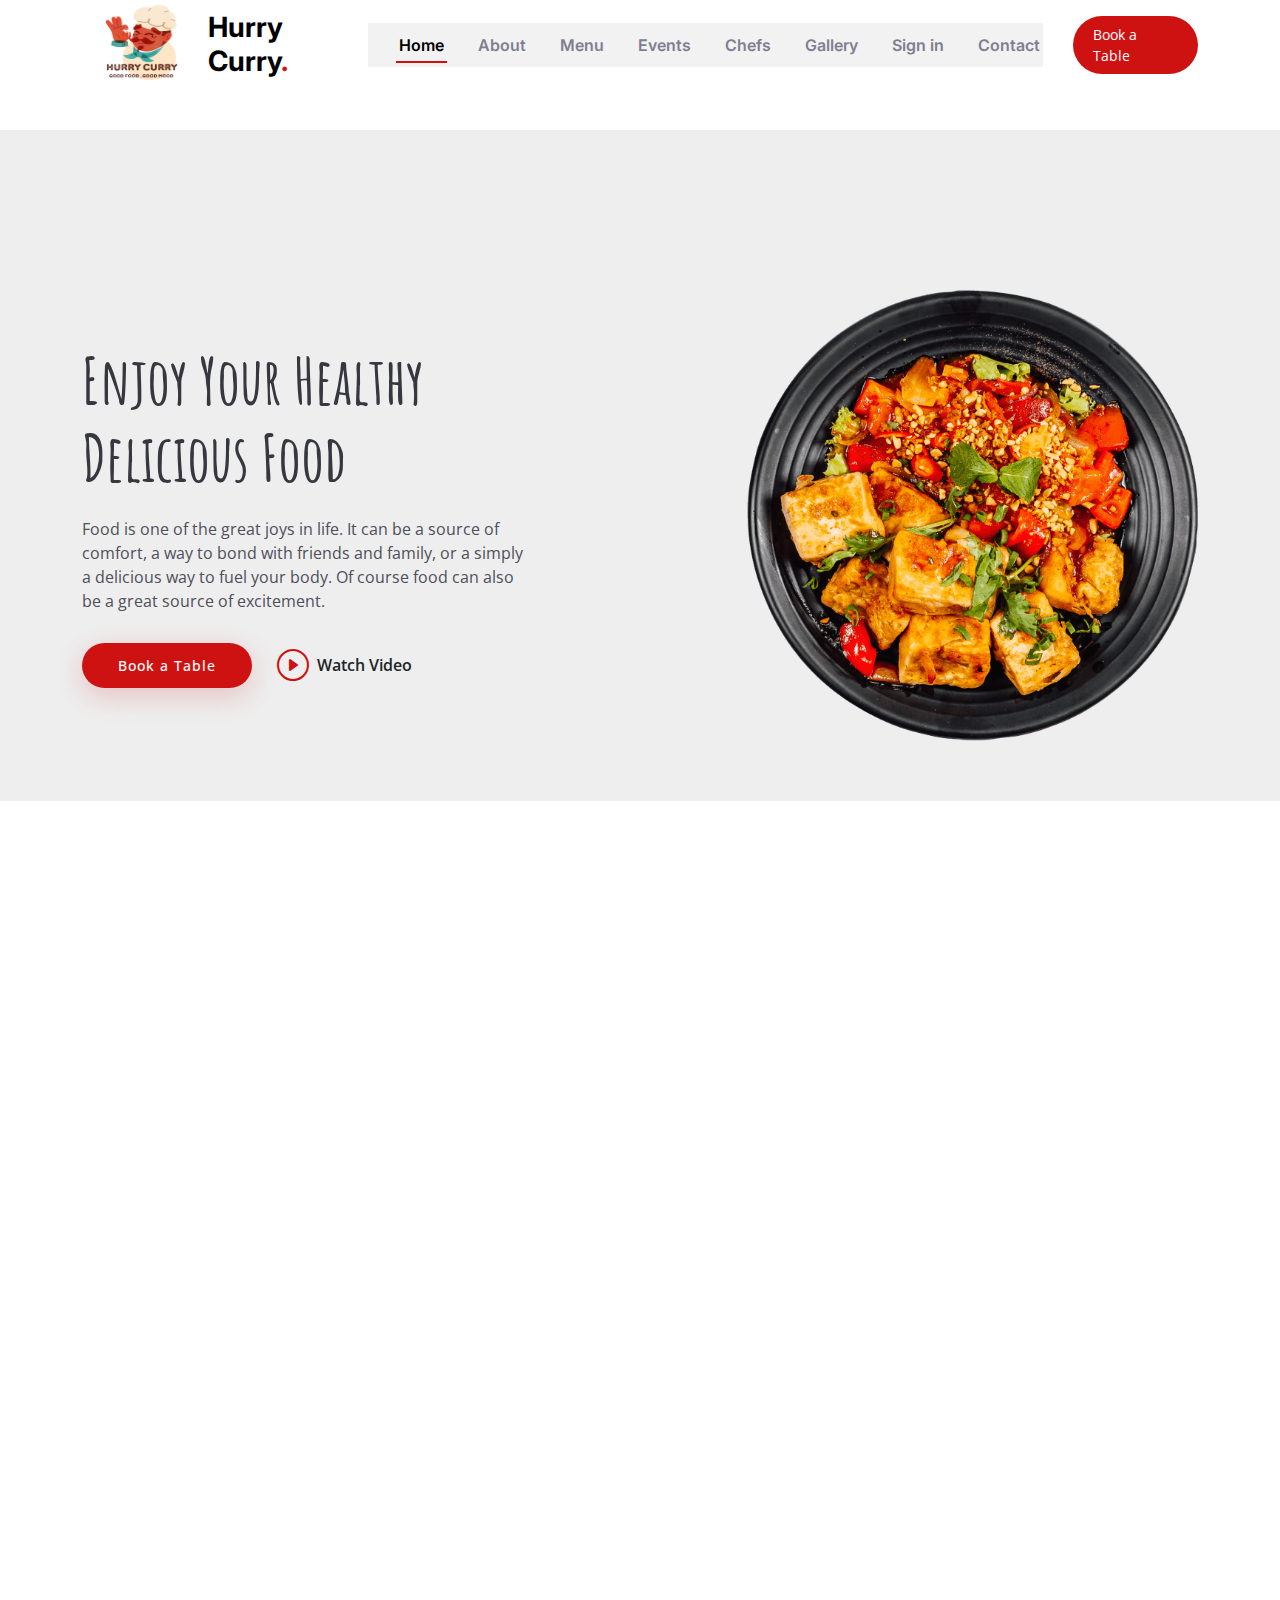
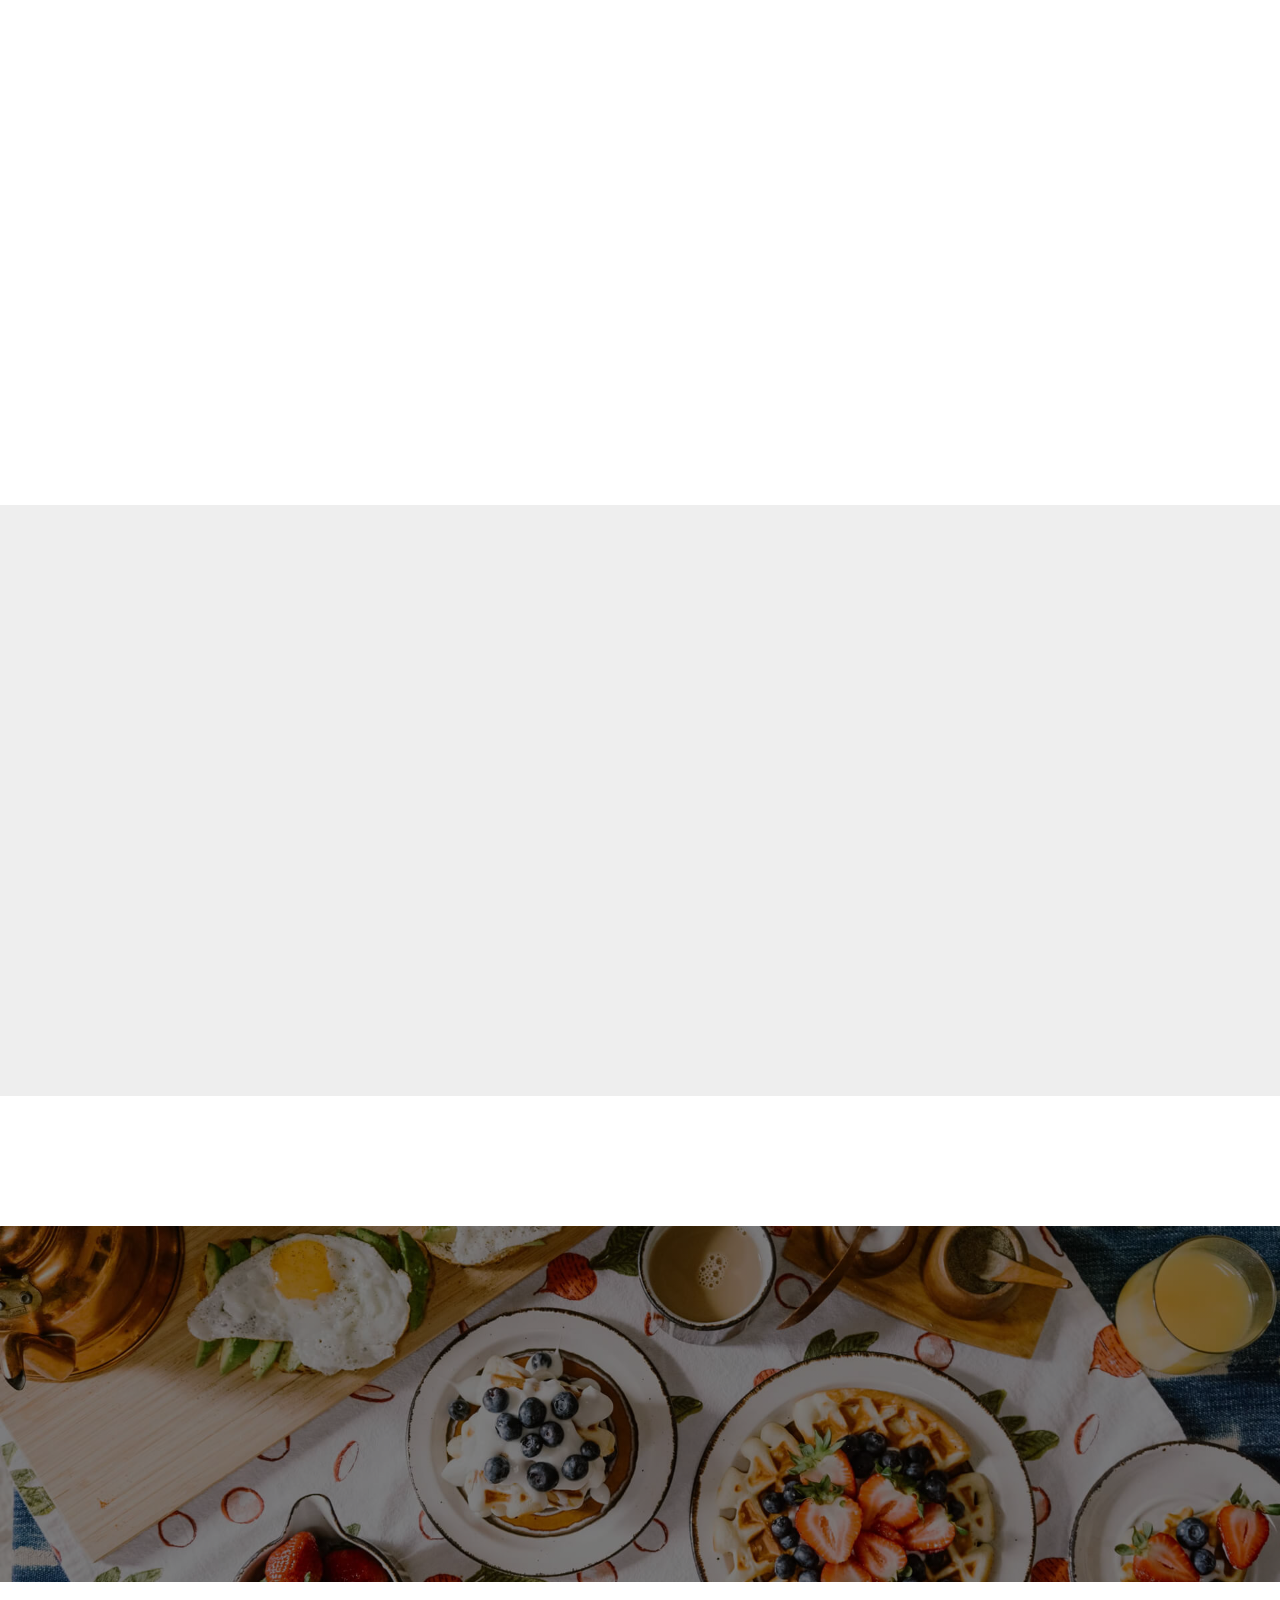
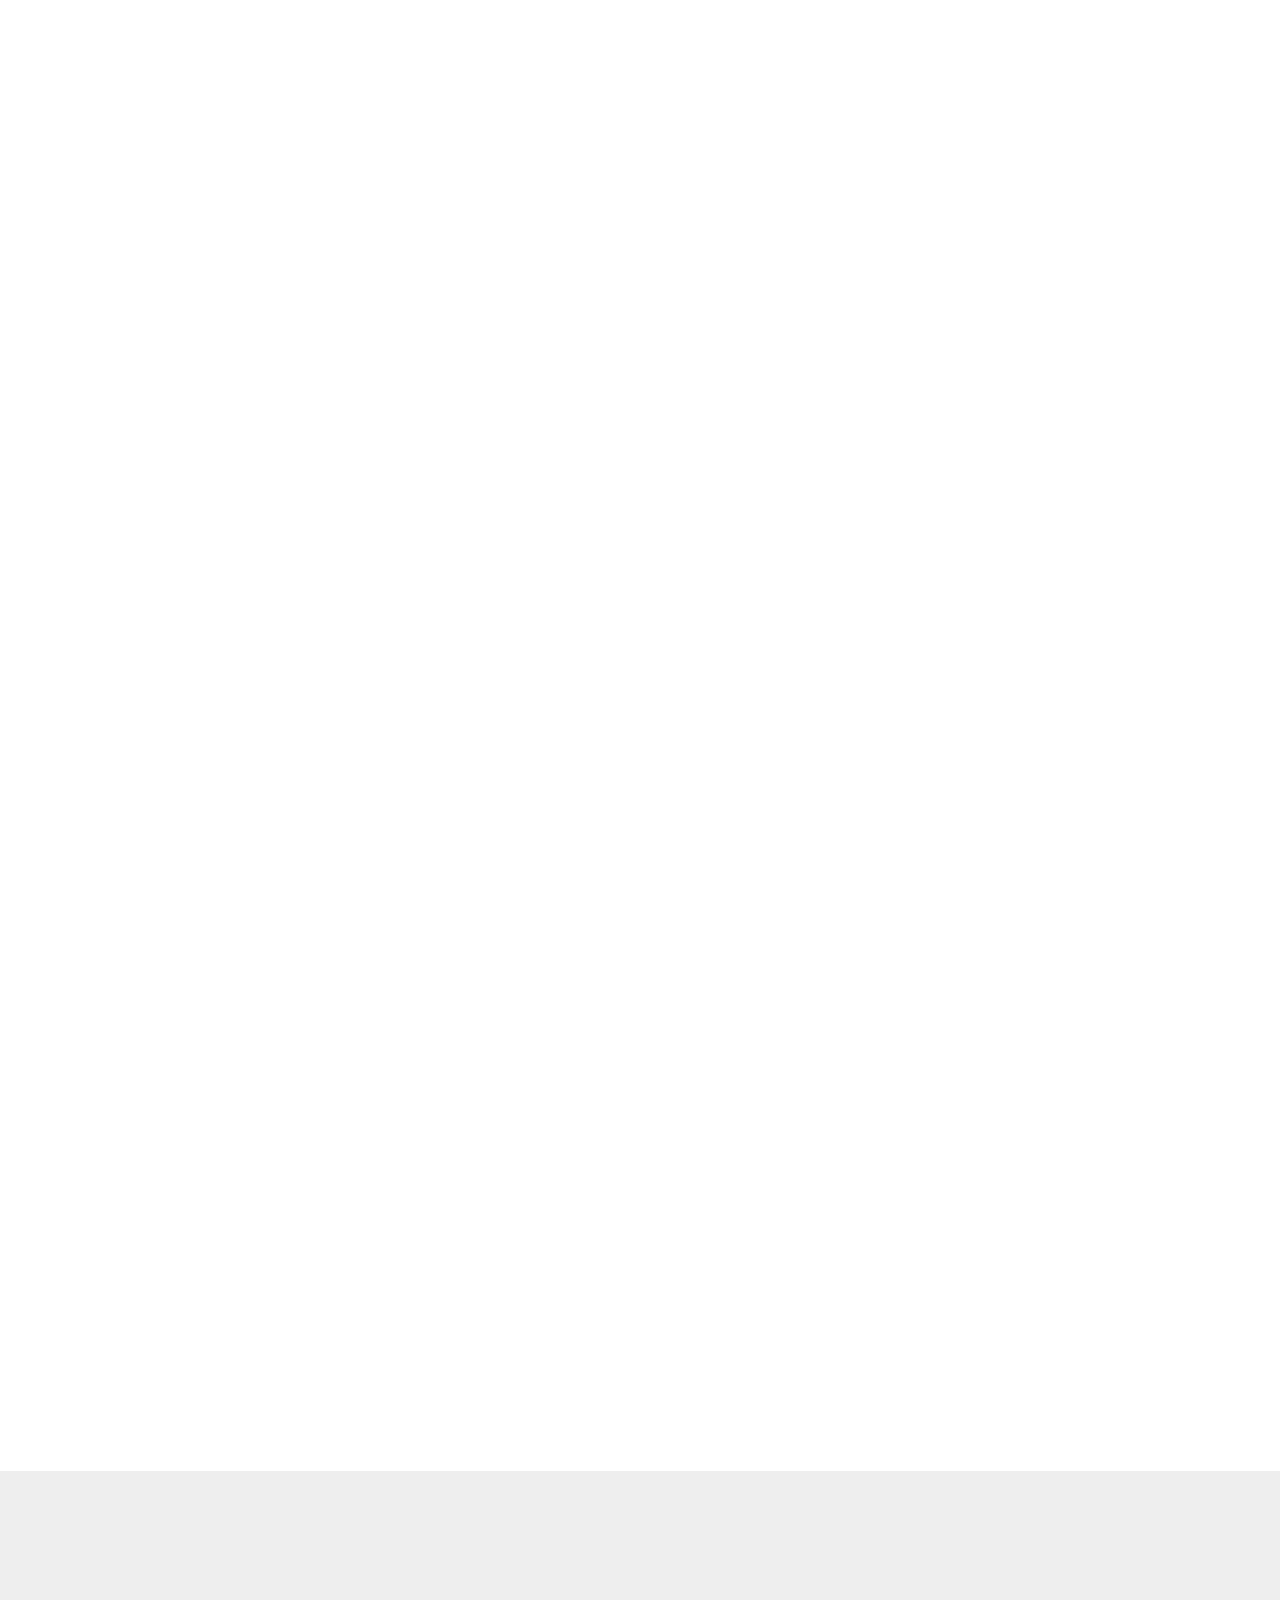
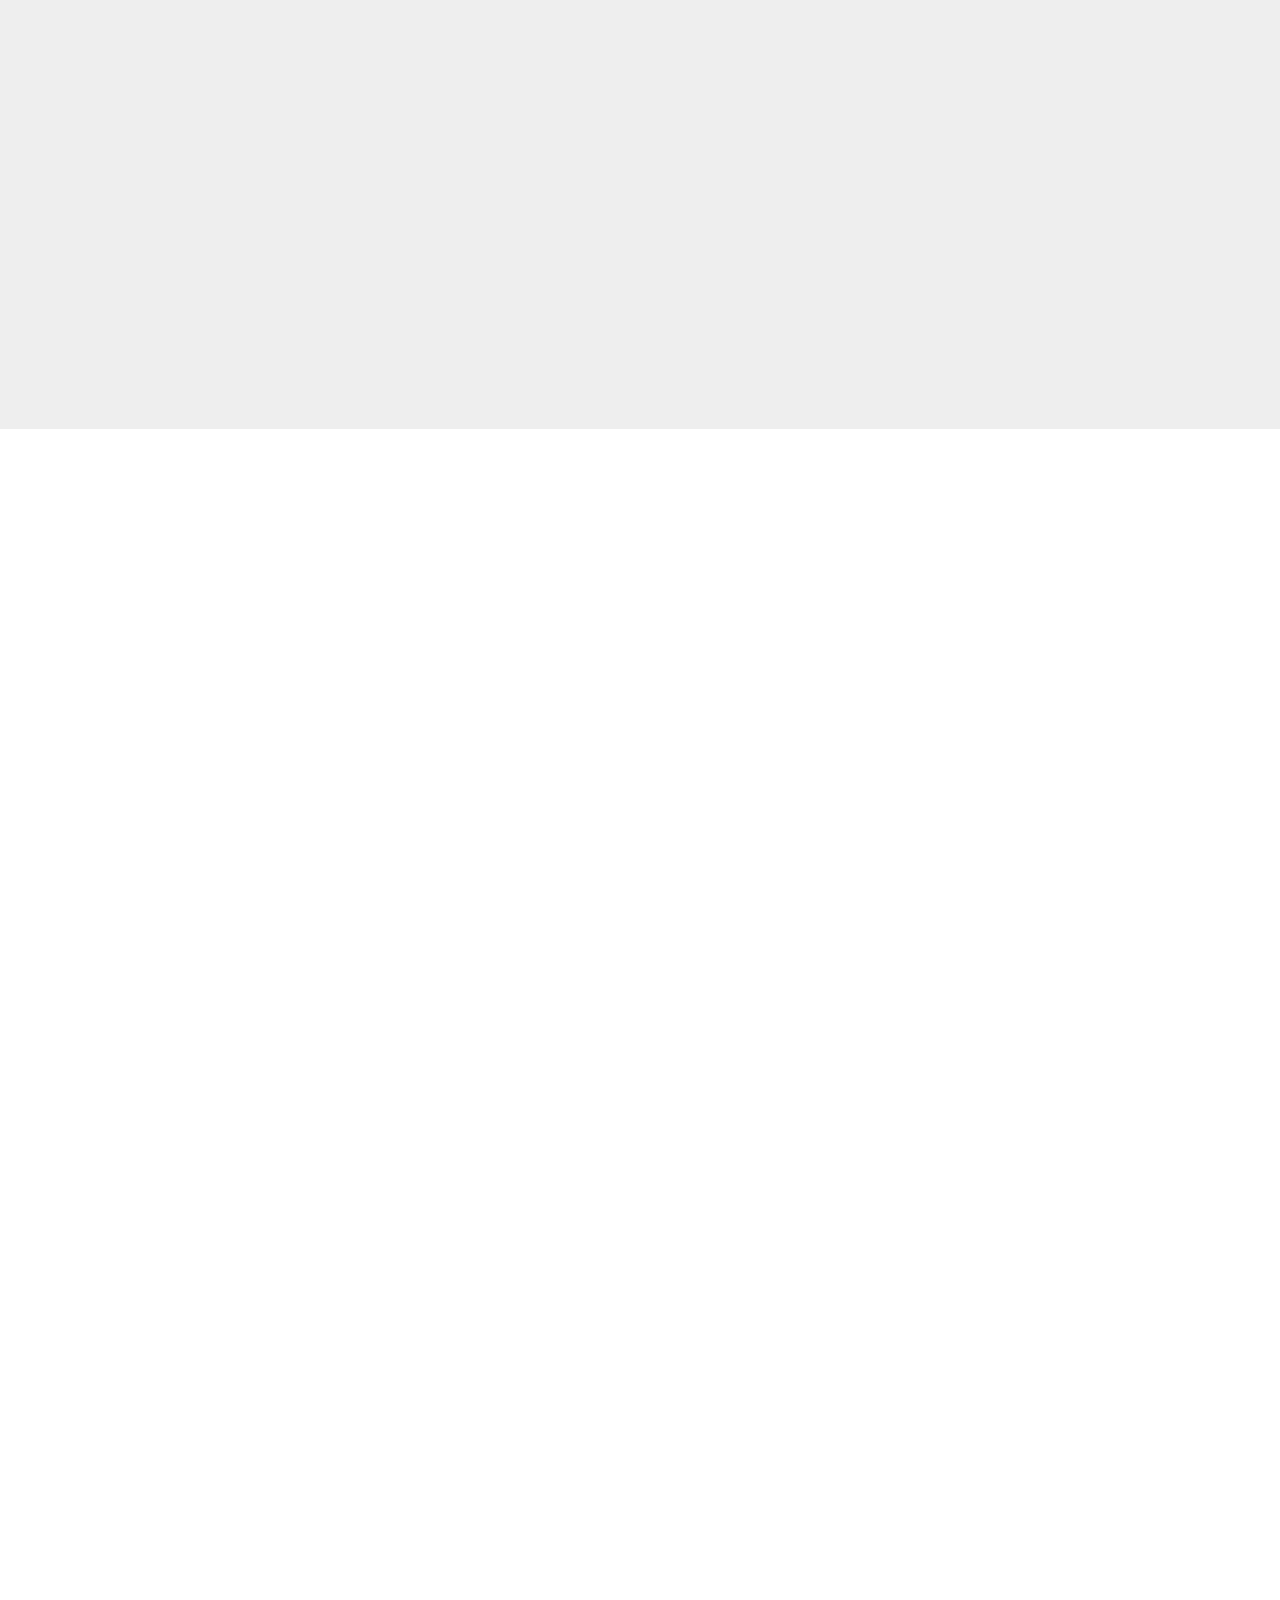
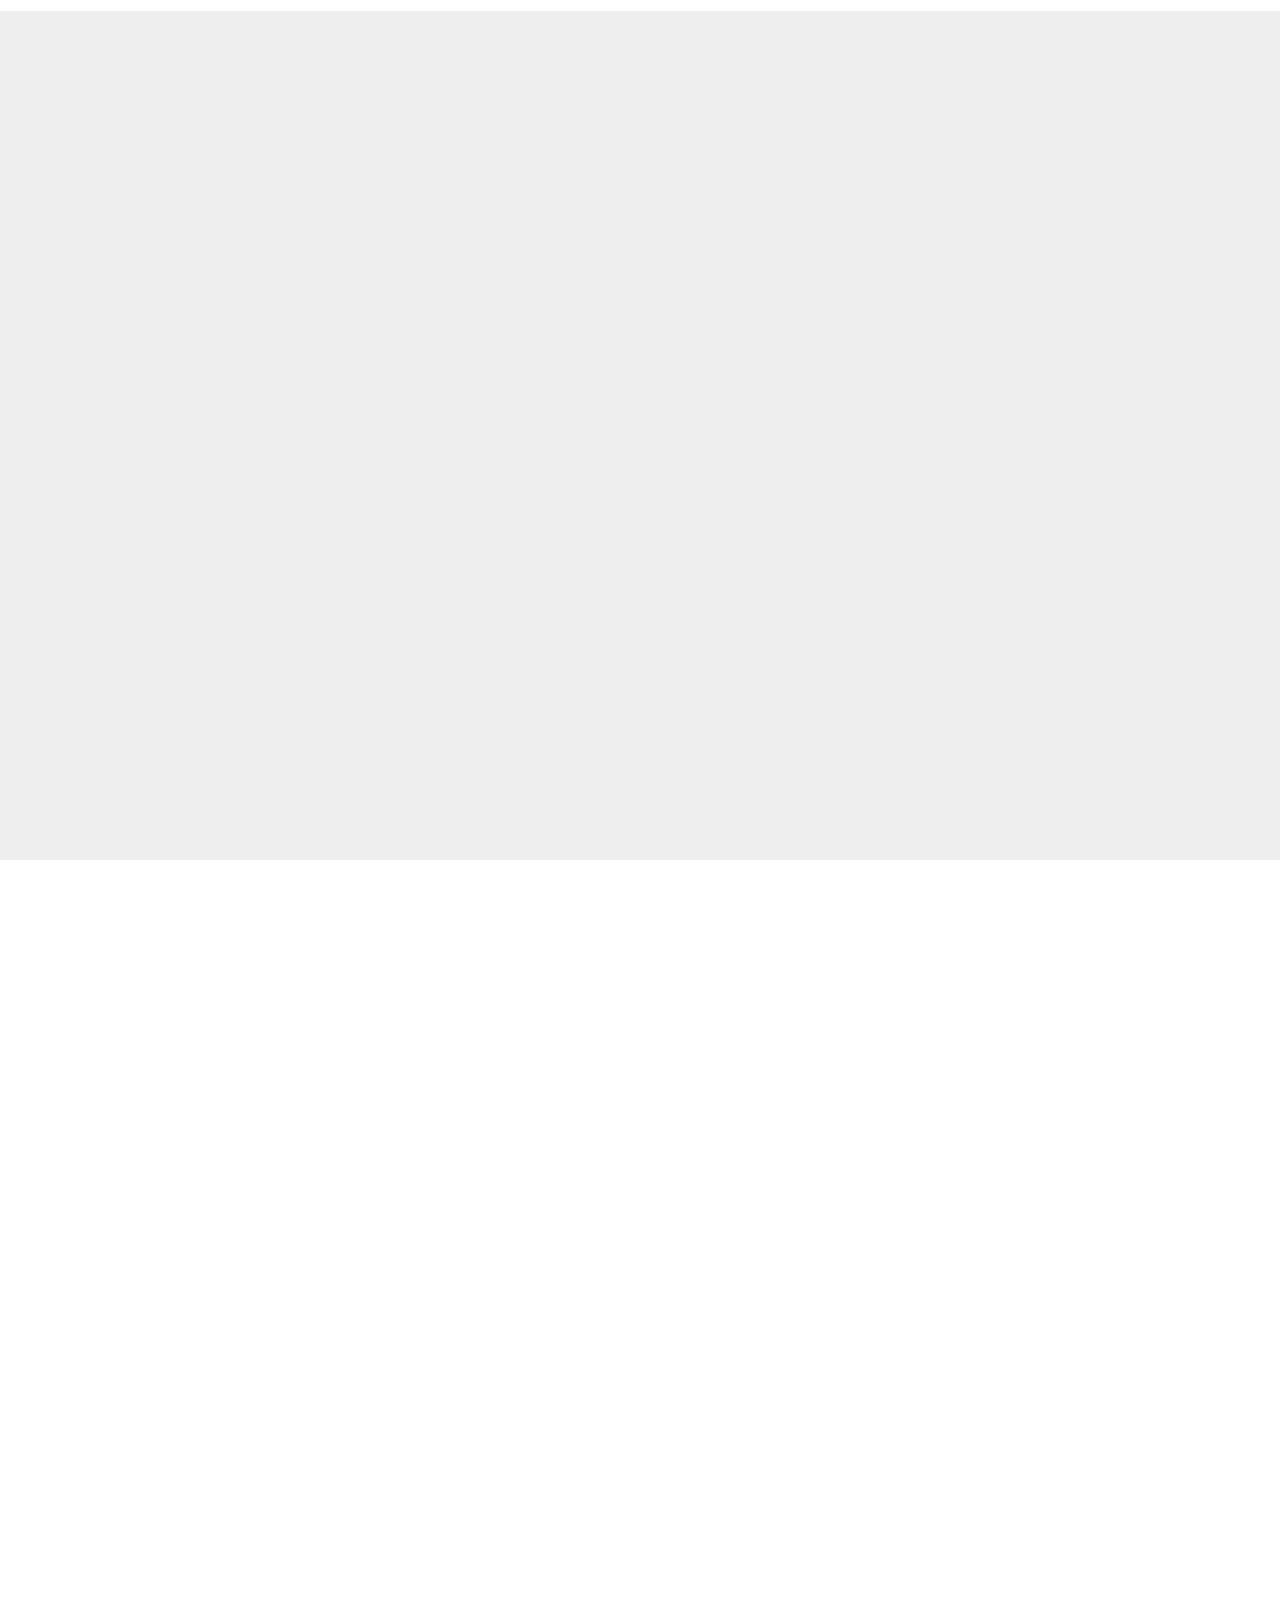
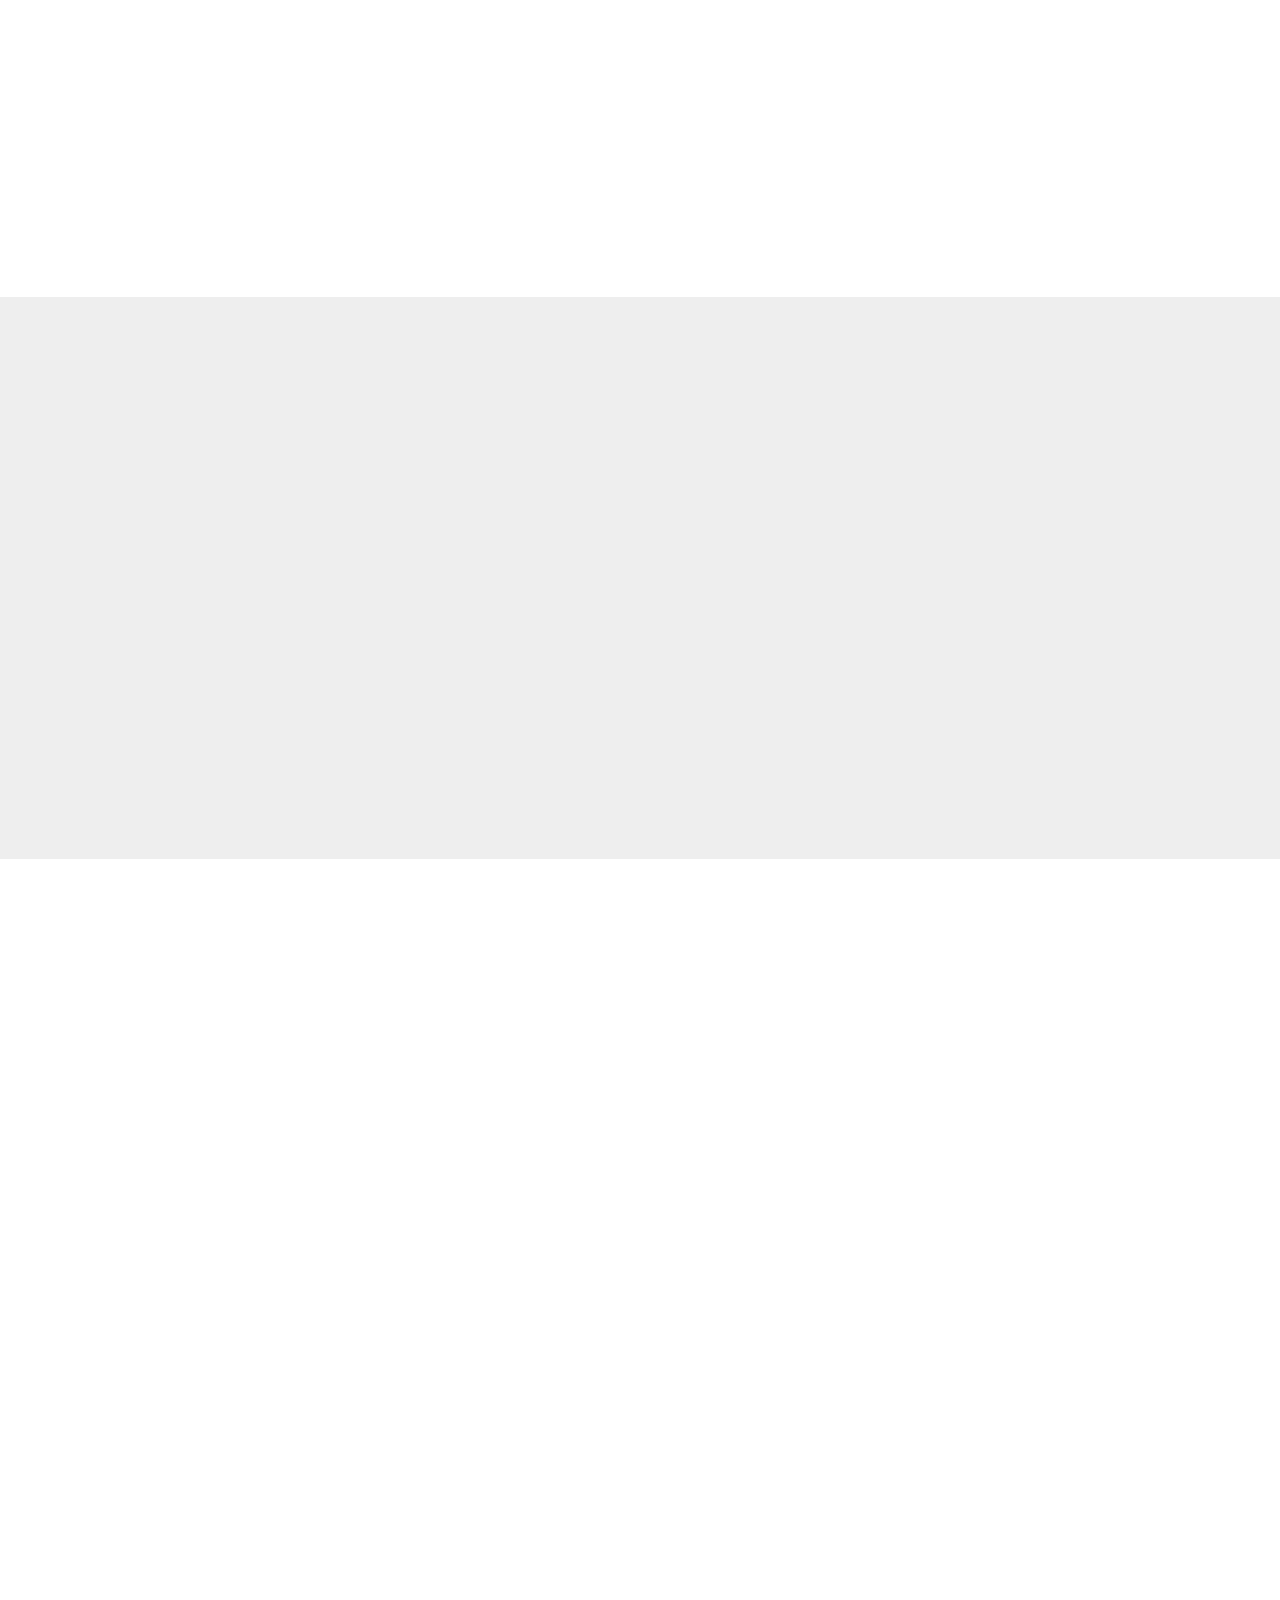
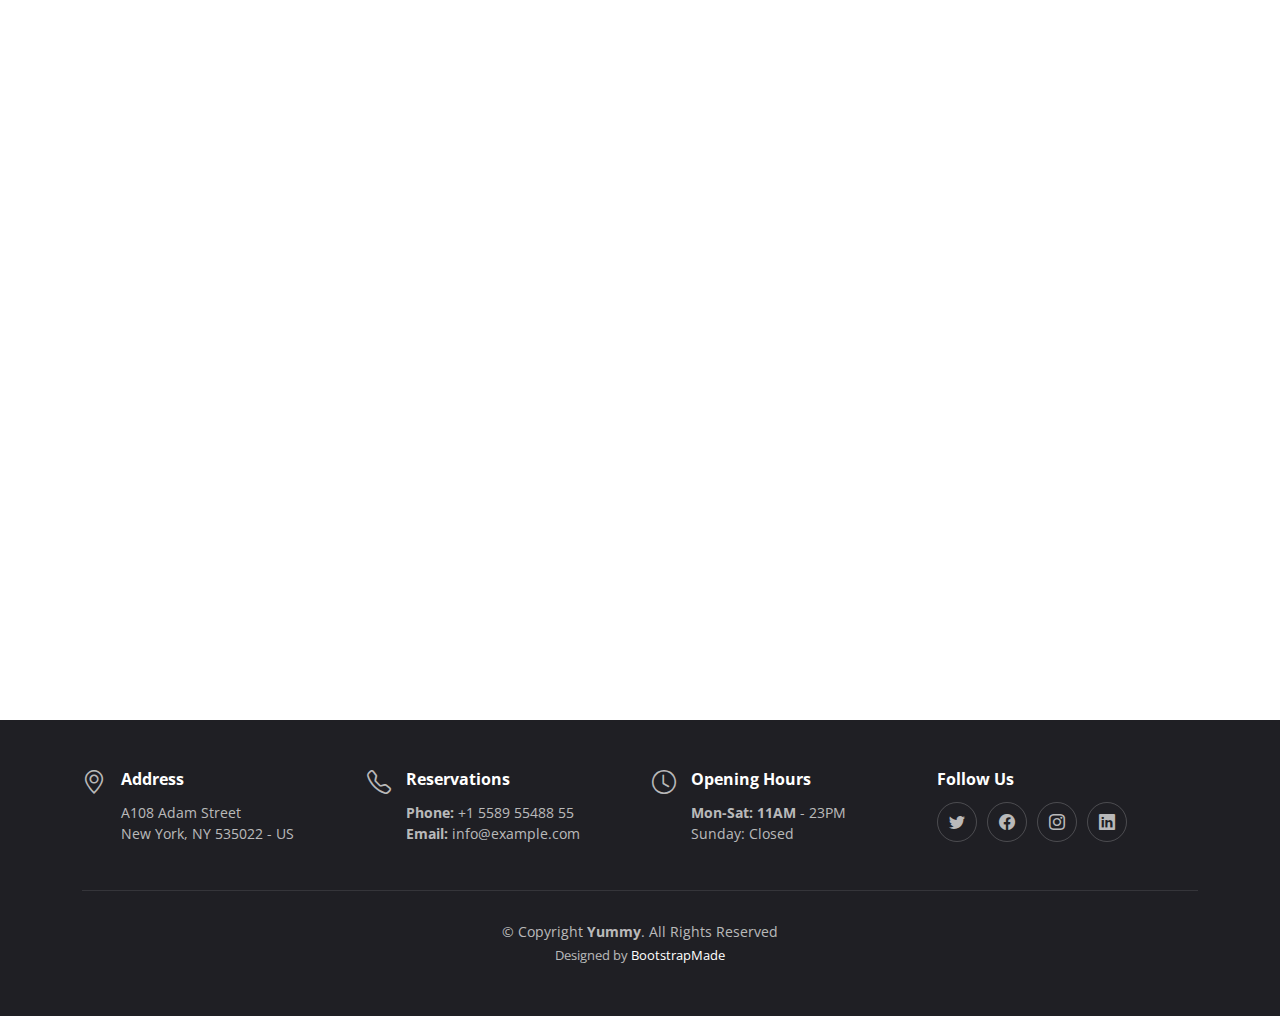
==== commit 173a42e3: "3rd time" ====
--- a/index.html
+++ b/index.html
@@ -57,7 +57,7 @@
           <li><a href="#events">Events</a></li>
           <li><a href="#chefs">Chefs</a></li>
           <li><a href="#gallery">Gallery</a></li>
-          <li class="dropdown"><a href="#"><span>Drop Down</span> <i class="bi bi-chevron-down dropdown-indicator"></i></a>
+          <!-- <li class="dropdown"><a href="#"><span>Drop Down</span> <i class="bi bi-chevron-down dropdown-indicator"></i></a>
             <ul>
               <li><a href="#">Drop Down 1</a></li>
               <li class="dropdown"><a href="#"><span>Deep Drop Down</span> <i class="bi bi-chevron-down dropdown-indicator"></i></a>
@@ -72,10 +72,10 @@
               <li><a href="#">Drop Down 2</a></li>
               <li><a href="#">Drop Down 3</a></li>
               <li><a href="#">Drop Down 4</a></li>
-            </ul>
+            </ul> -->
           </li>
+          <li><a href="login.html">Sign in</a></li>
           <li><a href="#contact">Contact</a></li>
-          <li><a href="#login">Log in</a></li>
         </ul>
       </nav><!-- .navbar -->
 
@@ -995,6 +995,7 @@
           </div>
           <div class="text-center"><button type="submit">Send Message</button></div>
         </form><!--End Contact Form -->
+        
 
       </div>
     </section><!-- End Contact Section -->
@@ -1083,7 +1084,9 @@
 
   <!-- Template Main JS File -->
   <script src="assets/js/main.js"></script>
-
+  <div class="center">
+
+   
 </body>
 
 </html>--- a/assets/css/main.css
+++ b/assets/css/main.css
@@ -1655,4 +1655,4 @@
 
 .footer .credits a {
   color: #fff;
-}+}
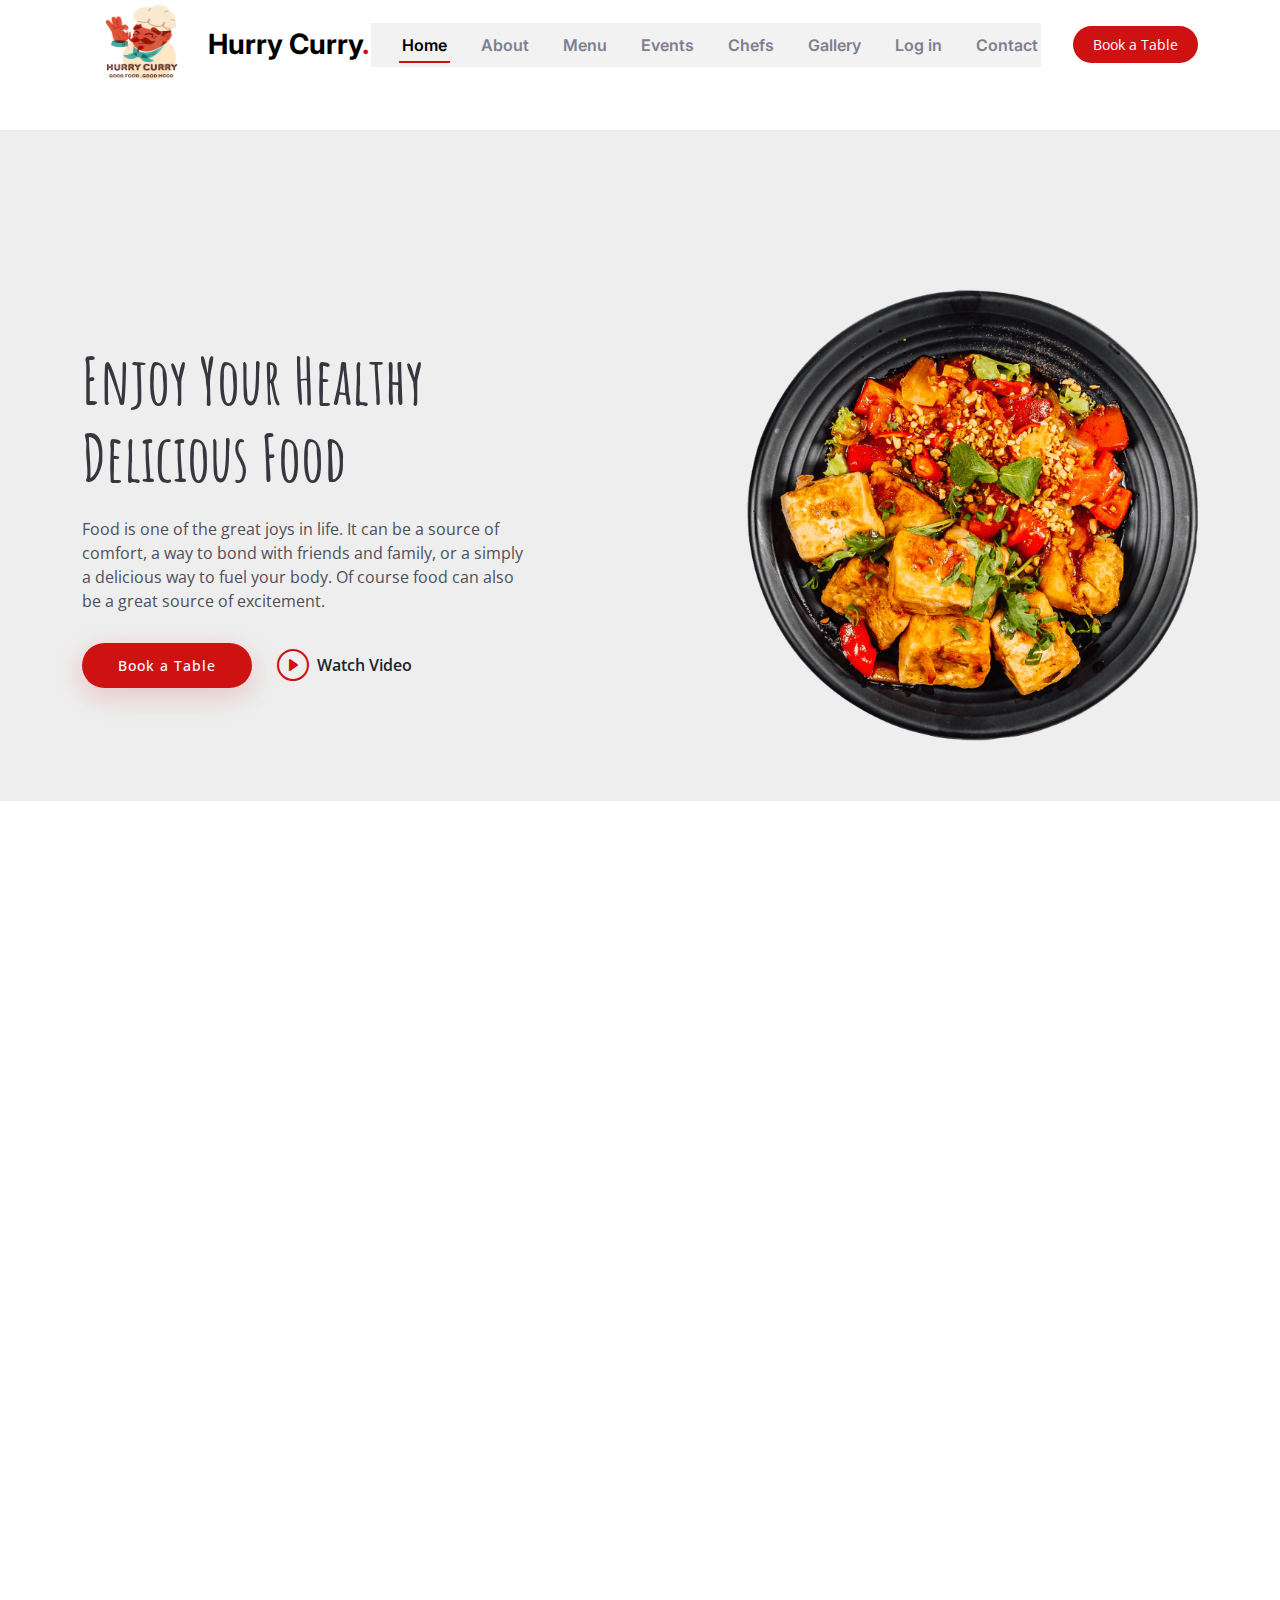
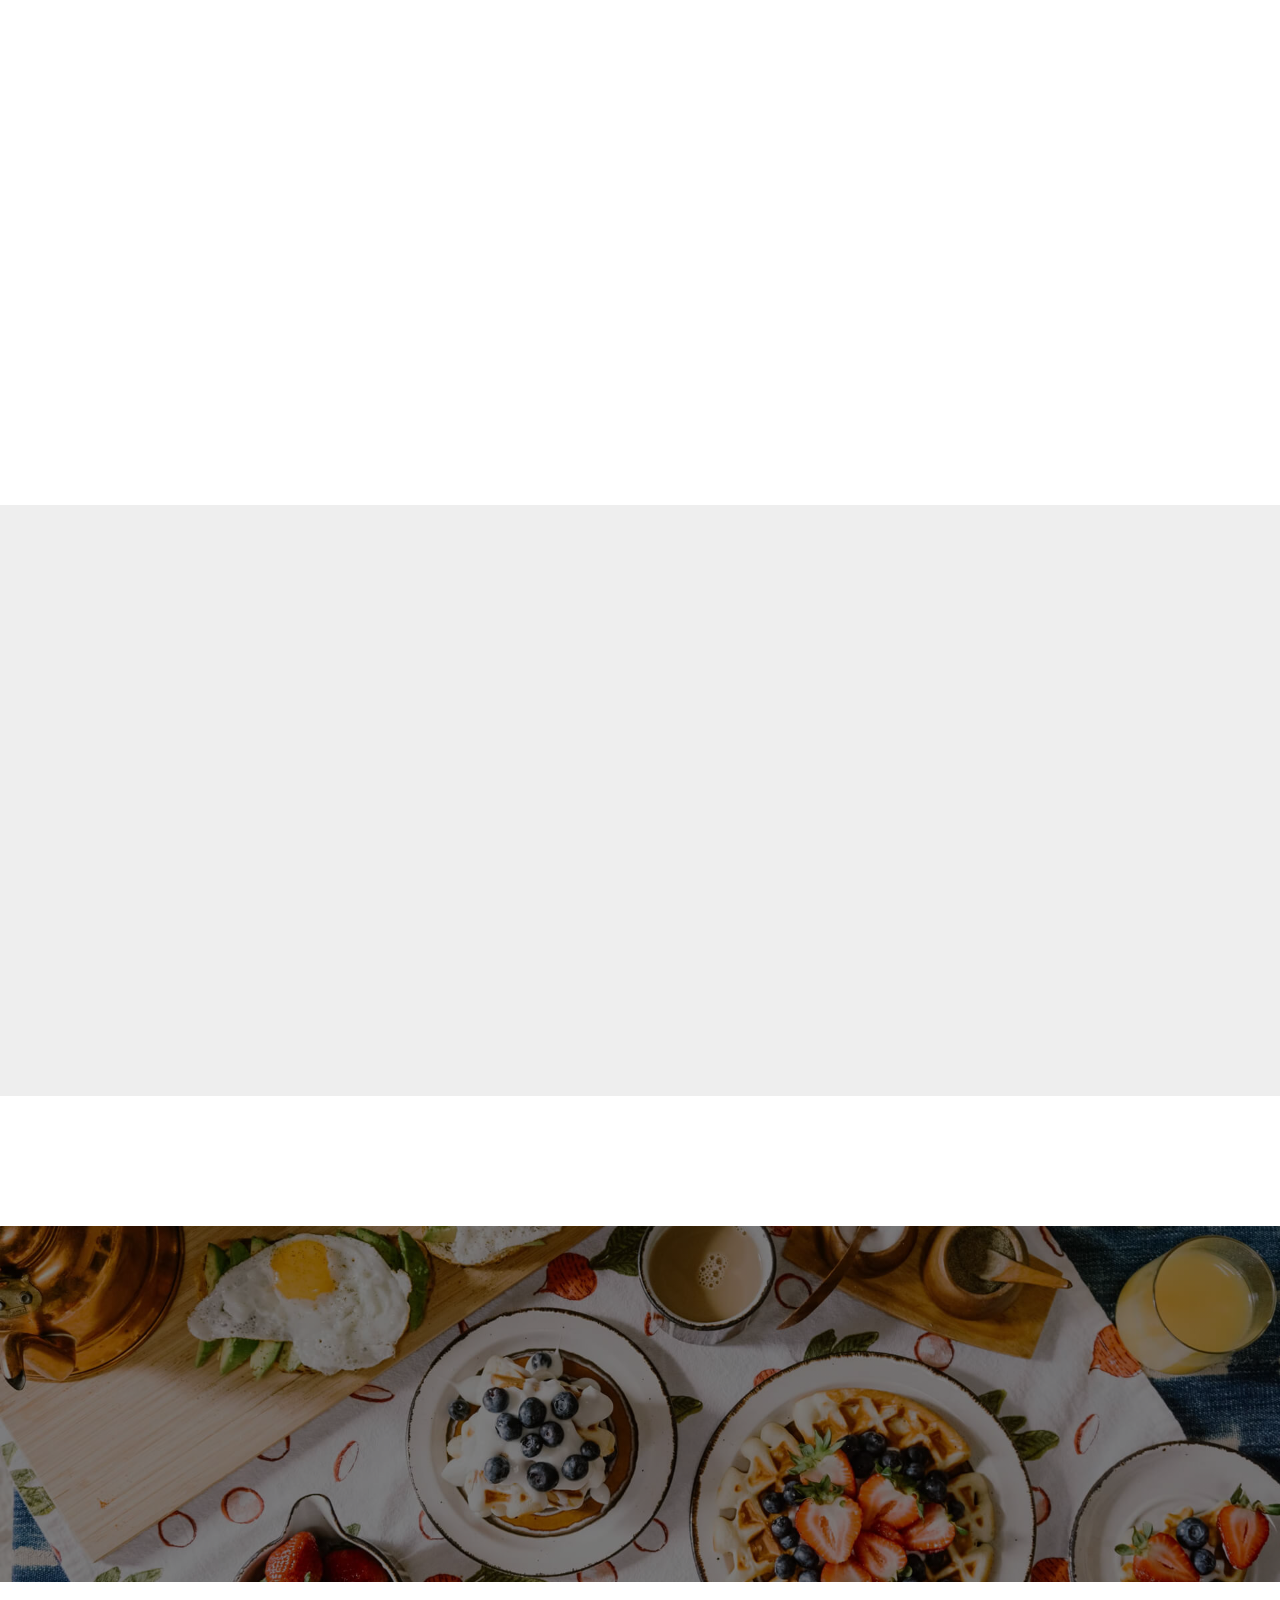
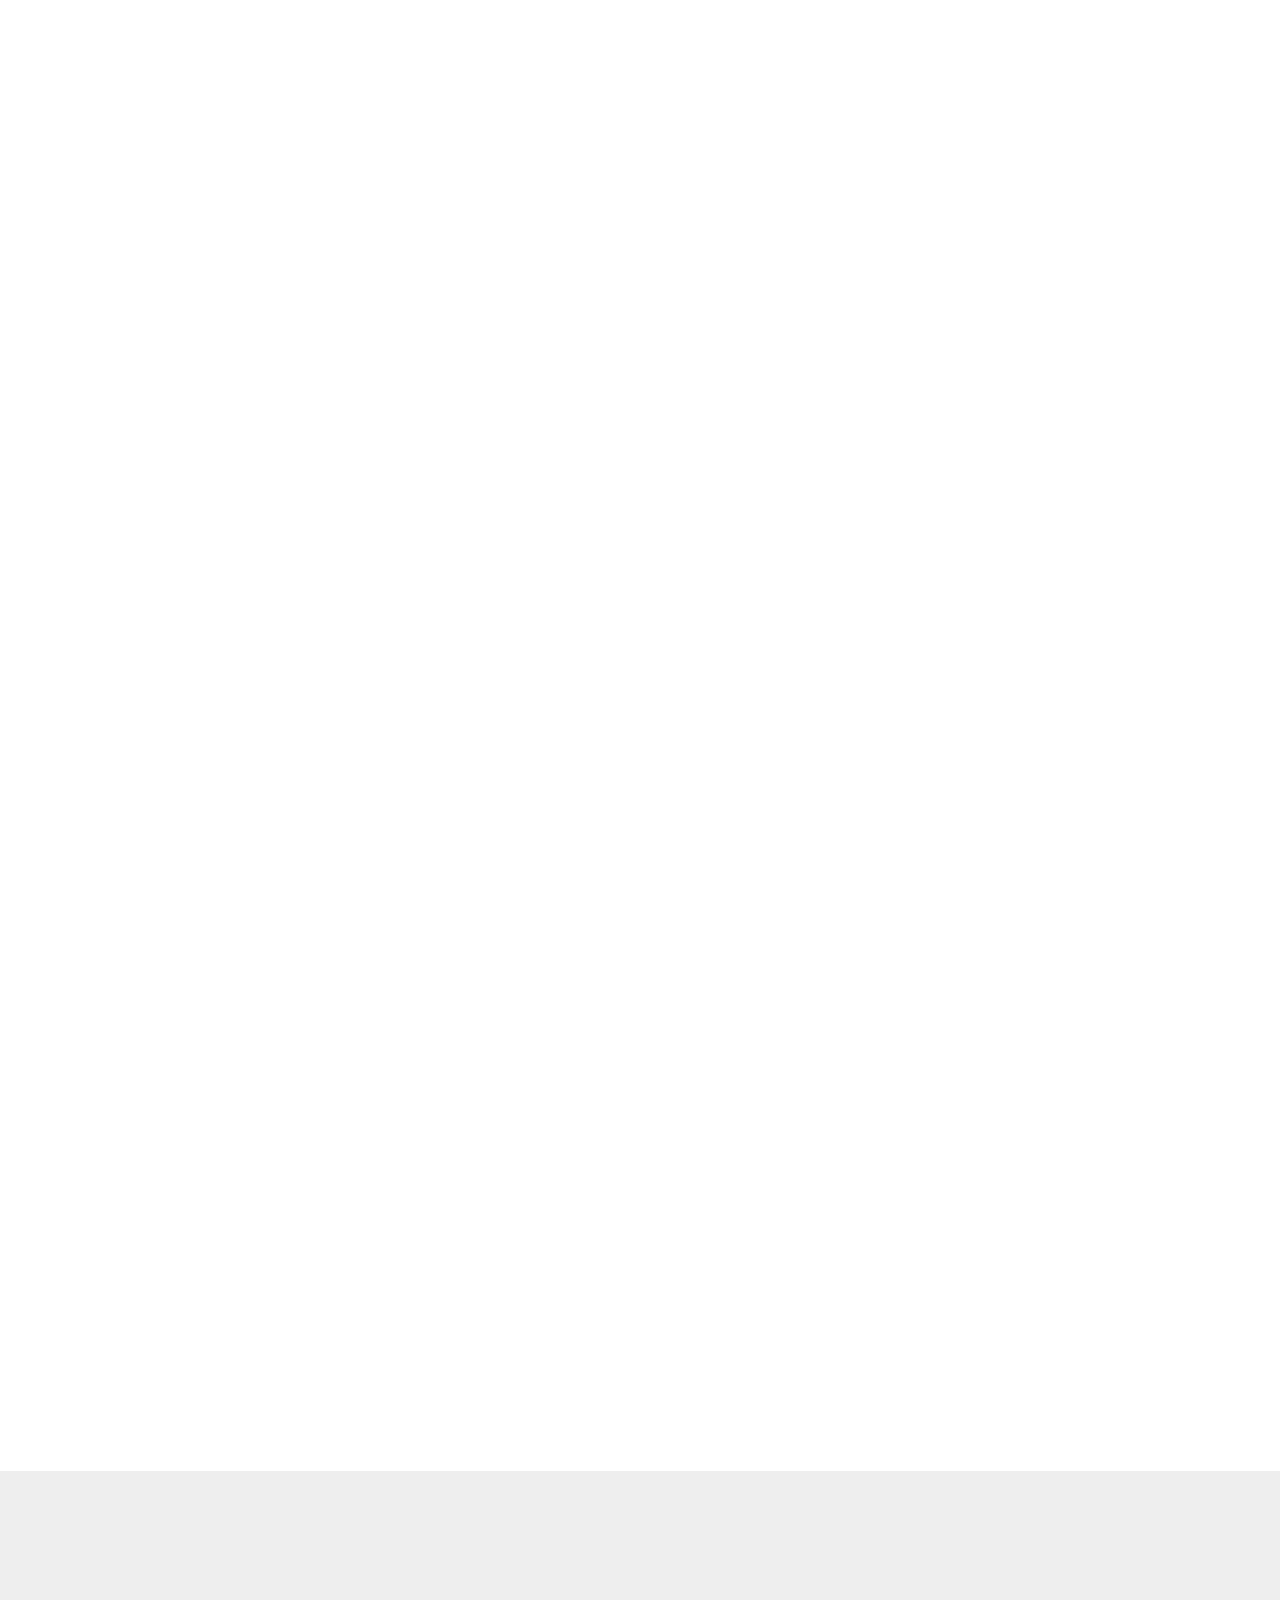
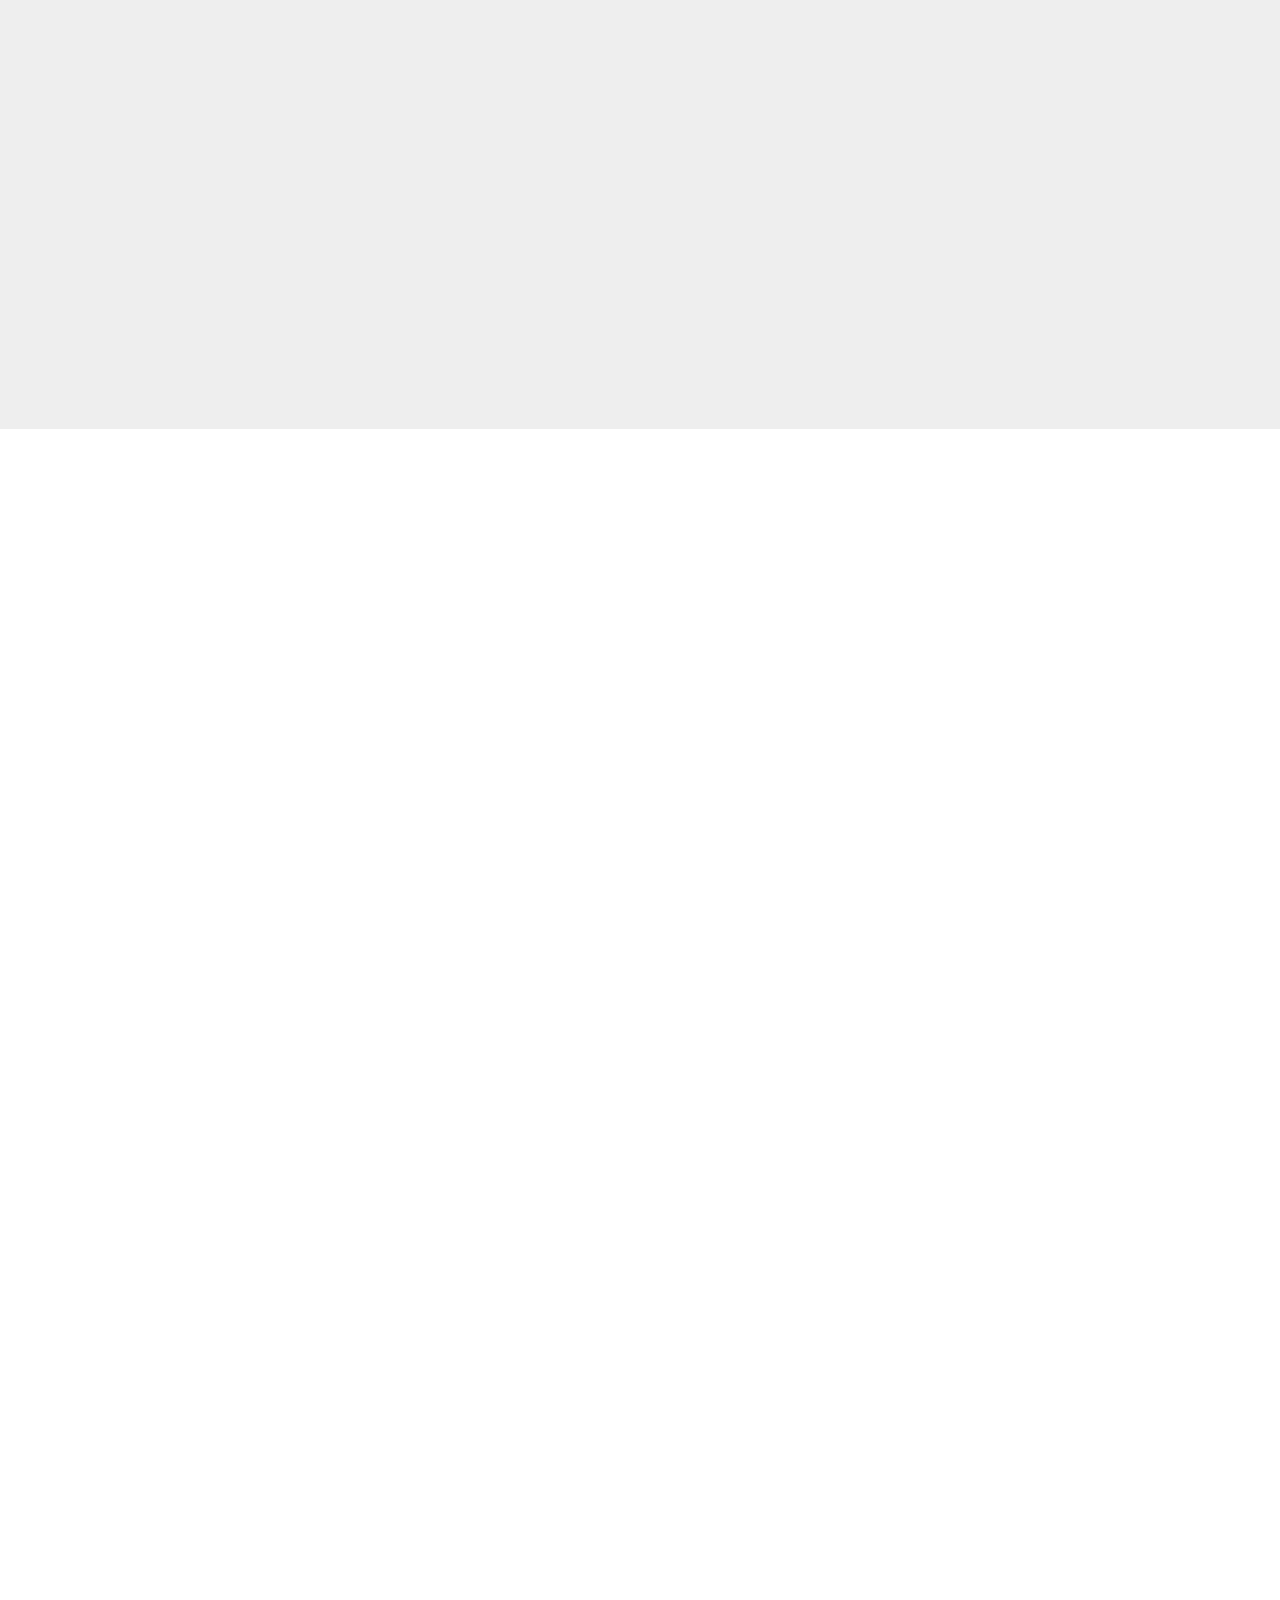
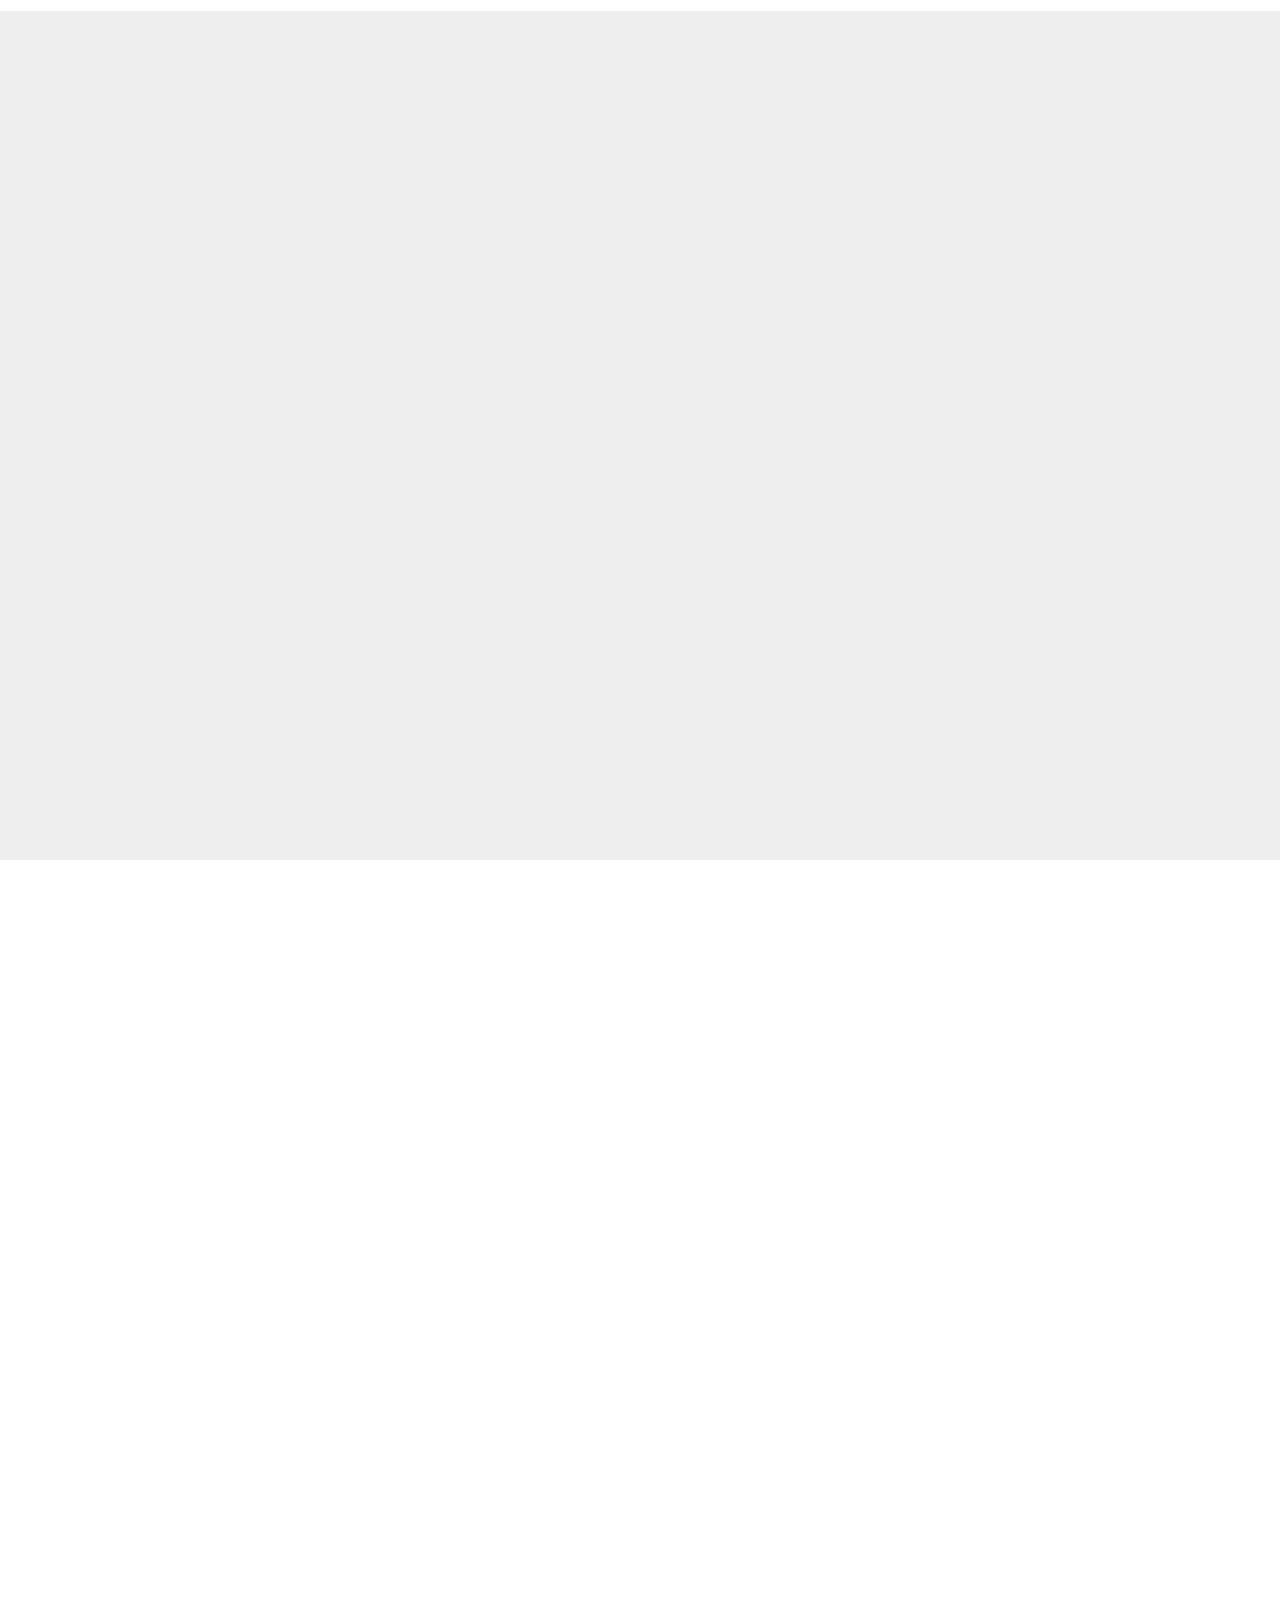
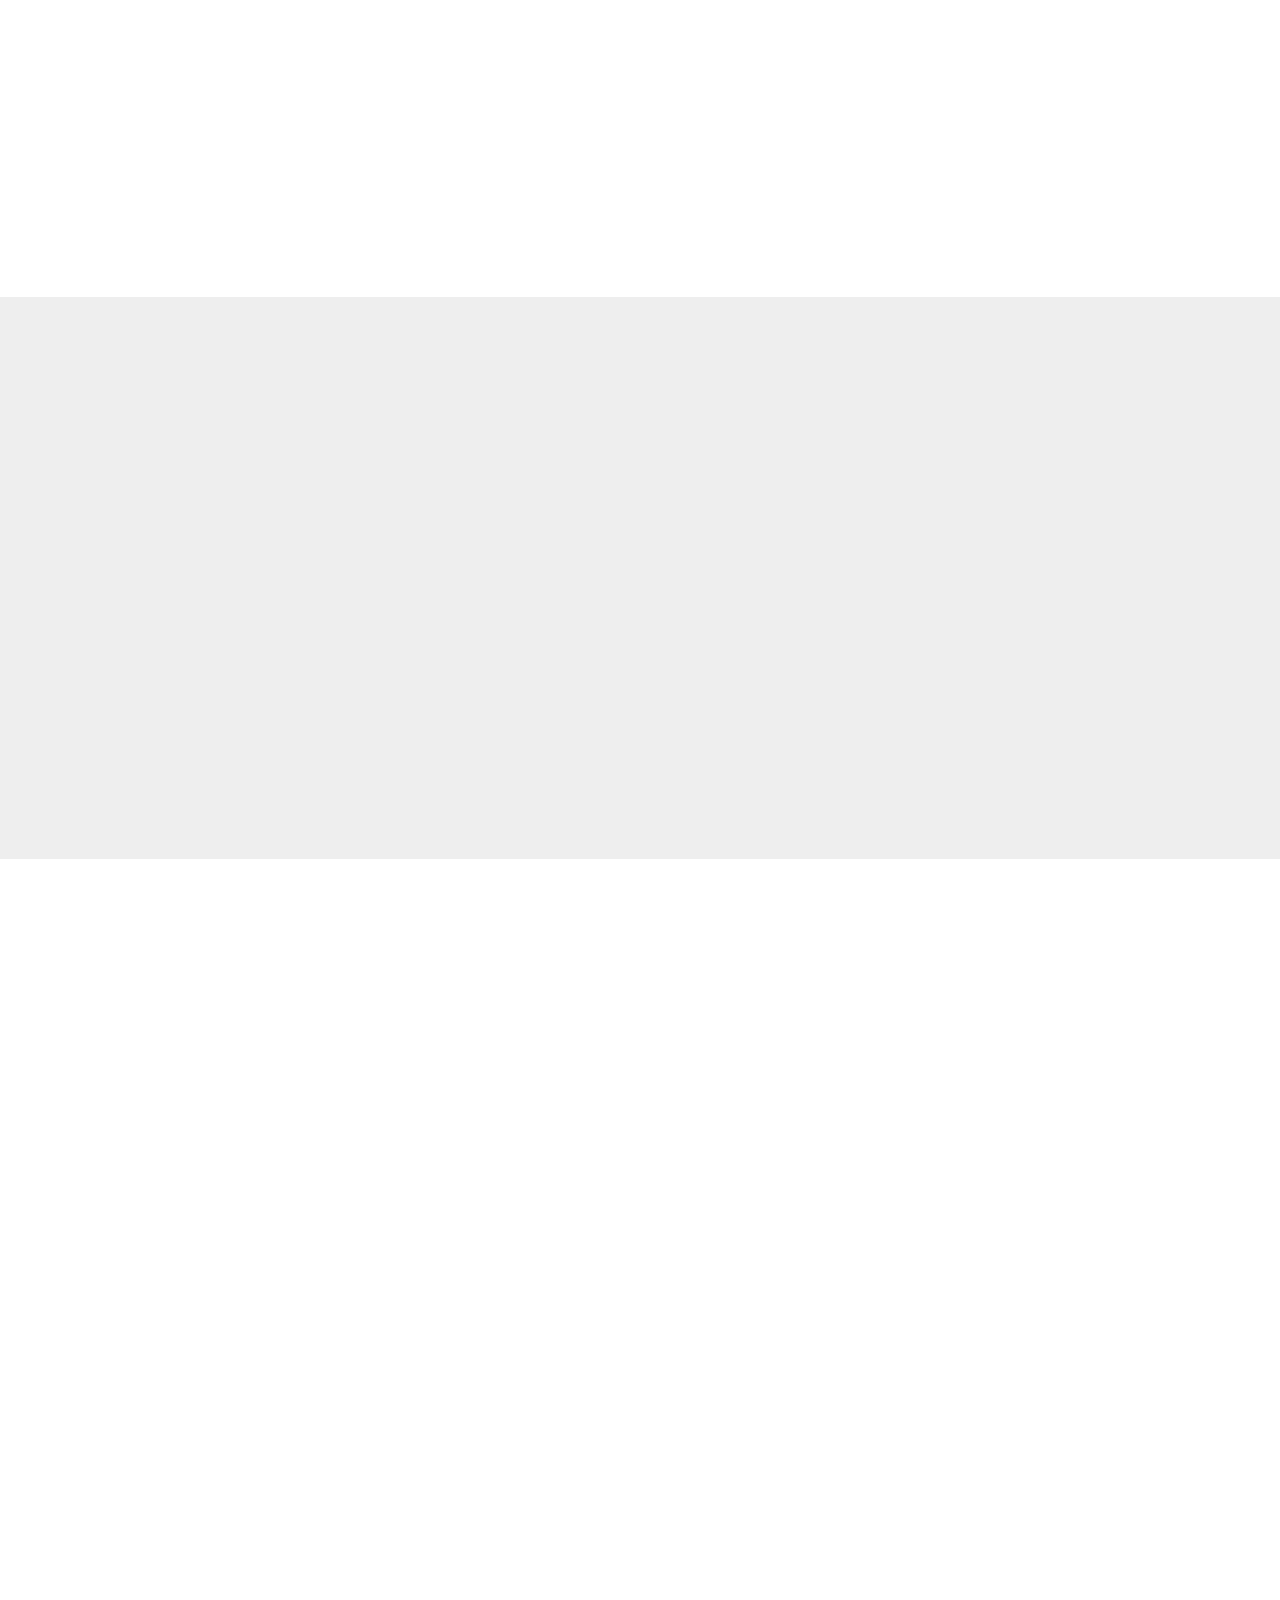
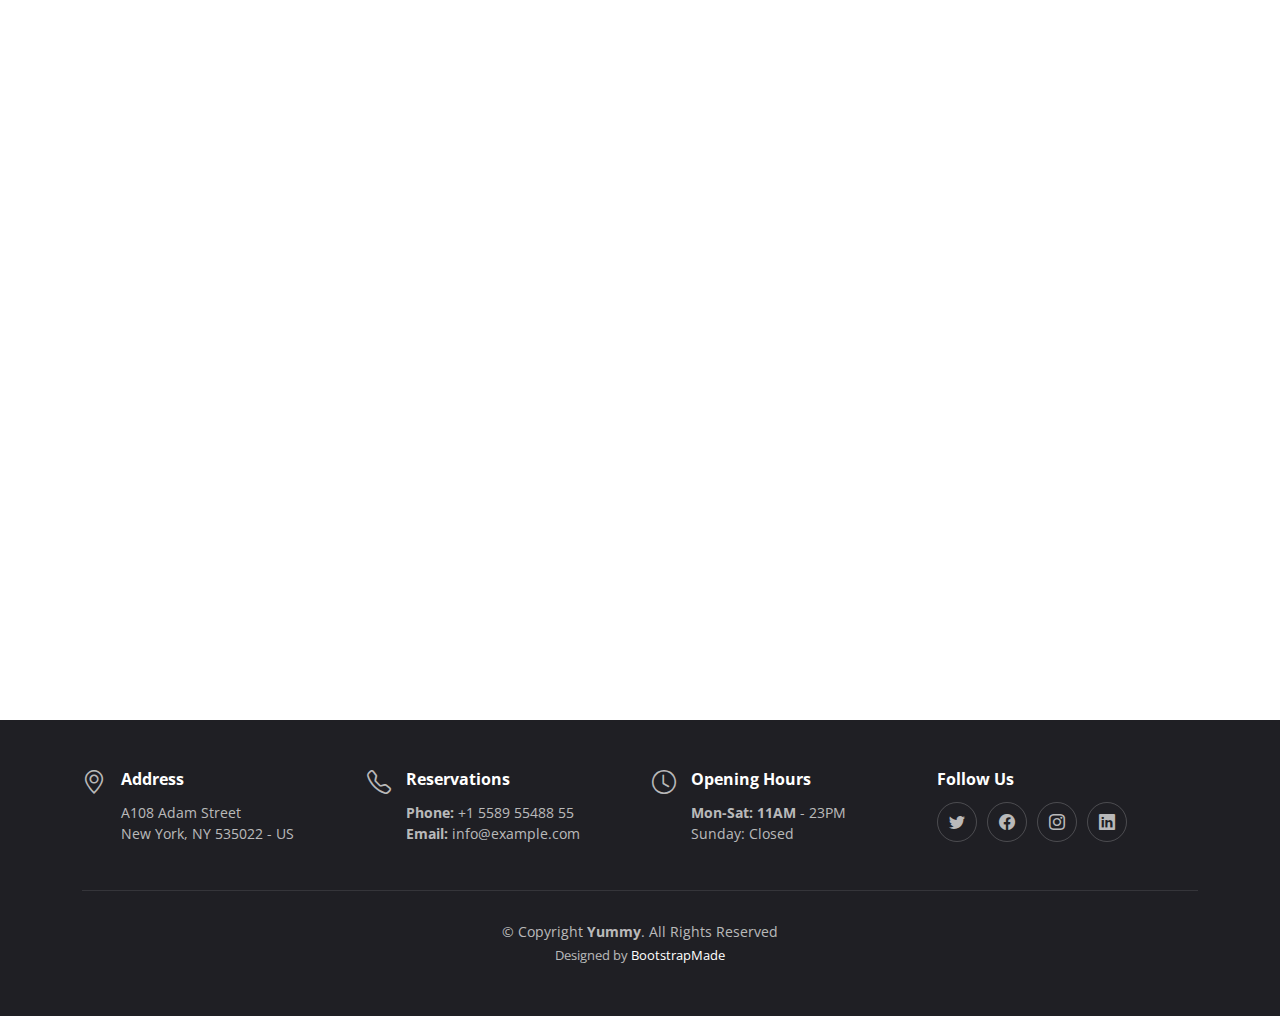
==== commit 734a1553: "4th time" ====
--- a/index.html
+++ b/index.html
@@ -57,9 +57,10 @@
           <li><a href="#events">Events</a></li>
           <li><a href="#chefs">Chefs</a></li>
           <li><a href="#gallery">Gallery</a></li>
-          <!-- <li class="dropdown"><a href="#"><span>Drop Down</span> <i class="bi bi-chevron-down dropdown-indicator"></i></a>
+          <li><a href="login.html">Log in</a></li>
+          <!--  <li class="dropdown"><a href="#"><span>Drop Down</span> <i class="bi bi-chevron-down dropdown-indicator"></i></a>
             <ul>
-              <li><a href="#">Drop Down 1</a></li>
+            <li><a href="#">Drop Down 1</a></li>
               <li class="dropdown"><a href="#"><span>Deep Drop Down</span> <i class="bi bi-chevron-down dropdown-indicator"></i></a>
                 <ul>
                   <li><a href="#">Deep Drop Down 1</a></li>
@@ -72,12 +73,12 @@
               <li><a href="#">Drop Down 2</a></li>
               <li><a href="#">Drop Down 3</a></li>
               <li><a href="#">Drop Down 4</a></li>
-            </ul> -->
-          </li>
-          <li><a href="login.html">Sign in</a></li>
+            </ul>
+          </li>-->
           <li><a href="#contact">Contact</a></li>
+          
         </ul>
-      </nav><!-- .navbar -->
+      </nav>
 
       <a class="btn-book-a-table" href="#book-a-table">Book a Table</a>
       <i class="mobile-nav-toggle mobile-nav-show bi bi-list"></i>
@@ -995,7 +996,6 @@
           </div>
           <div class="text-center"><button type="submit">Send Message</button></div>
         </form><!--End Contact Form -->
-        
 
       </div>
     </section><!-- End Contact Section -->
@@ -1084,9 +1084,7 @@
 
   <!-- Template Main JS File -->
   <script src="assets/js/main.js"></script>
-  <div class="center">
-
-   
+
 </body>
 
 </html>--- a/assets/css/main.css
+++ b/assets/css/main.css
@@ -1655,4 +1655,4 @@
 
 .footer .credits a {
   color: #fff;
-}
+}